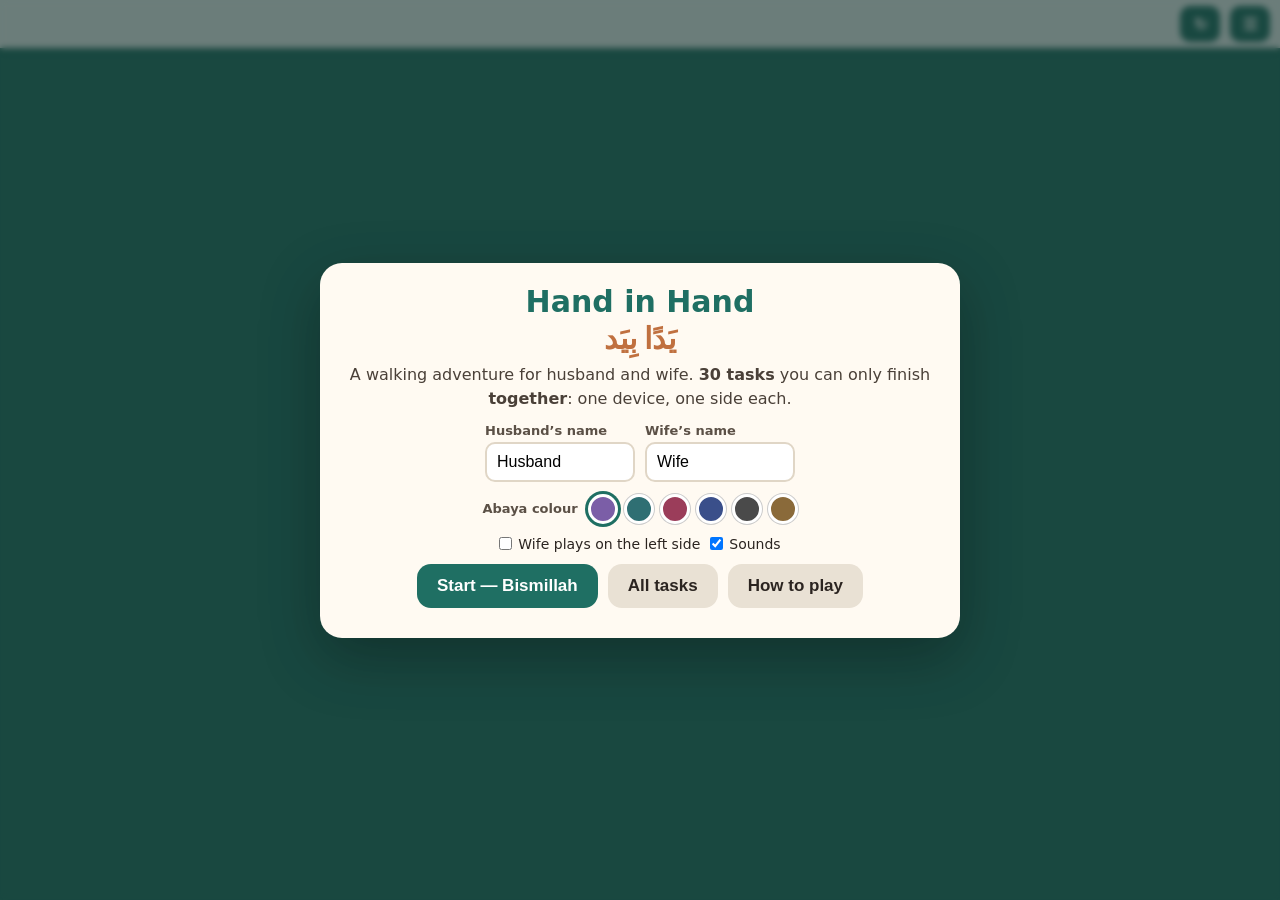
==== hand-in-hand/app/src/main/assets/www/index.html @ a1c34a23 "Add Hand in Hand: cooperative adventure for husband and wife (web + Android) Co-Authored-By: Claude " ====
<!DOCTYPE html>
<html lang="en">
<head>
<meta charset="utf-8">
<meta name="viewport" content="width=device-width,initial-scale=1,maximum-scale=1,user-scalable=no,viewport-fit=cover">
<meta name="theme-color" content="#1f6f63">
<meta name="description" content="Hand in Hand: a cooperative walking adventure for a Muslim husband and wife. 30 tasks you can only solve together, on one phone, tablet or computer.">
<title>Hand in Hand — يَدًا بِيَد</title>
<link rel="manifest" href="manifest.webmanifest">
<link rel="icon" href="icon-192.png">
<link rel="apple-touch-icon" href="icon-192.png">
<style>
*{box-sizing:border-box;margin:0;padding:0}
html,body{height:100%;overflow:hidden;background:#1f6f63;font-family:system-ui,-apple-system,"Segoe UI",Roboto,sans-serif;color:#2b2420;-webkit-user-select:none;user-select:none;-webkit-tap-highlight-color:transparent;touch-action:none}
canvas{position:fixed;inset:0;display:block}
.ar{font-family:"Noto Naskh Arabic","Geeza Pro","Traditional Arabic","Amiri",serif;direction:rtl}
#hud{position:fixed;top:0;left:0;right:0;display:flex;align-items:center;gap:10px;padding:6px 10px calc(6px) 10px;padding-left:max(10px,env(safe-area-inset-left));padding-right:max(10px,env(safe-area-inset-right));background:rgba(255,255,255,.82);backdrop-filter:blur(6px);z-index:5;box-shadow:0 2px 10px rgba(0,0,0,.08)}
#hudT{font-size:13px;color:#5b5046;white-space:nowrap;overflow:hidden;text-overflow:ellipsis}
#hudT b{color:#1f6f63}
#hudN{flex:1;text-align:center;font-weight:800;font-size:15px;white-space:nowrap;overflow:hidden;text-overflow:ellipsis}
.hb{border:0;background:#1f6f63;color:#fff;border-radius:10px;font-size:16px;min-width:40px;height:36px;padding:0 10px;font-weight:800;cursor:pointer}
#codep{position:fixed;top:52px;left:50%;transform:translateX(-50%);display:none;gap:6px;align-items:center;background:#fff8e1;border:2px solid #e0a23a;border-radius:14px;padding:6px 12px;z-index:6;font-weight:800;box-shadow:0 4px 14px rgba(0,0,0,.15)}
#codep b{font-size:24px;line-height:1;padding:2px 4px;border-radius:8px}
#codep b.got{background:#bdeccb}
#msg{position:fixed;bottom:max(8px,env(safe-area-inset-bottom));left:50%;transform:translateX(-50%);max-width:min(92vw,720px);background:rgba(30,40,40,.86);color:#fff;padding:8px 14px;border-radius:12px;font-size:14px;line-height:1.35;text-align:center;z-index:6;pointer-events:none;display:none}
#touch{position:fixed;inset:0;z-index:3;display:none}
body.touch #touch{display:block}
#touch .half{position:absolute;top:0;bottom:0;width:50%}
#touch .half.l{left:0}#touch .half.r{right:0;border-left:1px dashed rgba(0,0,0,.08)}
.act{position:absolute;bottom:calc(6px + env(safe-area-inset-bottom));width:64px;height:64px;border-radius:50%;border:3px solid rgba(255,255,255,.9);color:#fff;font-size:24px;display:flex;flex-direction:column;align-items:center;justify-content:center;opacity:.72;box-shadow:0 4px 12px rgba(0,0,0,.25)}
.act small{font-size:10px;font-weight:800;max-width:66px;overflow:hidden;white-space:nowrap;text-overflow:ellipsis}
.act.down{transform:scale(.92);opacity:1}
#a1{left:max(14px,env(safe-area-inset-left))}#a2{right:max(14px,env(safe-area-inset-right))}
.act.p1{background:#3b82c4}.act.p2{background:#c4508a}
.stk{position:fixed;width:100px;height:100px;border-radius:50%;border:3px solid rgba(255,255,255,.7);background:rgba(0,0,0,.12);pointer-events:none;z-index:4}
.stk i{position:absolute;left:30px;top:30px;width:40px;height:40px;border-radius:50%;background:rgba(255,255,255,.85)}
.stk.p1 i{background:#9cc6ef}.stk.p2 i{background:#f0a8cb}
.ov{position:fixed;inset:0;z-index:10;display:none;align-items:center;justify-content:center;padding:14px;background:rgba(20,40,38,.55);backdrop-filter:blur(3px);overflow:auto}
.card{background:#fffaf2;border-radius:22px;max-width:640px;width:100%;padding:22px 22px 18px;box-shadow:0 20px 60px rgba(0,0,0,.3);max-height:100%;overflow:auto;text-align:center}
.card h1{font-size:30px;color:#1f6f63;line-height:1.1}
.card h1 .ar{display:block;font-size:30px;color:#c0703f;margin-top:4px}
.card p{line-height:1.5;margin:8px 0;color:#4a4038}
.row{display:flex;gap:10px;flex-wrap:wrap;justify-content:center;margin:12px 0}
.btn{border:0;border-radius:14px;padding:12px 20px;font-size:17px;font-weight:800;cursor:pointer;background:#e9e1d4;color:#2b2420}
.btn.pri{background:#1f6f63;color:#fff}
label.f{display:flex;flex-direction:column;gap:4px;font-weight:700;font-size:13px;text-align:left;color:#5b5046}
label.f input{font-size:16px;padding:9px 10px;border-radius:10px;border:2px solid #e0d6c6;width:150px;-webkit-user-select:text;user-select:text}
#abaya{display:flex;gap:6px}#abaya button{width:30px;height:30px;border-radius:50%;border:3px solid #fff;box-shadow:0 0 0 1px #ccc;cursor:pointer}#abaya button.on{box-shadow:0 0 0 3px #1f6f63}
.chk{display:flex;gap:6px;align-items:center;font-size:14px}
.say{font-size:52px;color:#1f6f63;line-height:1.3;margin:4px 0}
.tr{font-size:24px;font-weight:900;color:#c0703f}
.bond{background:#fff1dc;border:2px dashed #e0a23a;border-radius:16px;padding:12px;margin:12px 0;font-size:17px;font-weight:700;color:#5a3d1c}
.bond small{display:block;font-weight:800;color:#c0703f;font-size:12px;letter-spacing:.06em;margin-bottom:4px}
.rdy{border:0;border-radius:14px;padding:12px 14px;font-size:15px;font-weight:800;cursor:pointer;min-width:200px;color:#fff;opacity:.85}
.rdy.p1{background:#3b82c4}.rdy.p2{background:#c4508a}.rdy.on{opacity:1;box-shadow:0 0 0 4px #ffd34d}
.ayah{font-size:28px;line-height:1.9;color:#1f6f63;margin:8px 0}
#selList{text-align:left}
.chap h3{font-size:16px;margin:12px 0 6px;color:#1f6f63}.chap h3 .ar{color:#c0703f;font-size:18px}
.tasks{display:grid;grid-template-columns:repeat(5,1fr);gap:6px}
.tk{border:0;border-radius:12px;background:#efe6d6;padding:8px 6px;cursor:pointer;display:flex;flex-direction:column;gap:2px;align-items:center;min-height:62px;font-family:inherit}
.tk b{font-size:18px;color:#1f6f63}.tk span{font-size:10.5px;line-height:1.2;color:#5b5046}
.tk.done{background:#cdebd8}.tk.done b::after{content:' ✓'}
.tk[disabled]{opacity:.5;cursor:default}
.how{text-align:left;font-size:15px}.how li{margin:6px 0 6px 18px;line-height:1.45}
.keys{display:grid;grid-template-columns:1fr 1fr;gap:10px;text-align:left;margin:10px 0}
.keys div{background:#f3ece0;border-radius:12px;padding:10px;font-size:14px}
#rot{position:fixed;inset:0;z-index:20;background:#1f6f63;color:#fff;display:none;align-items:center;justify-content:center;text-align:center;padding:30px;font-size:20px;font-weight:800;line-height:1.5}
@media (orientation:portrait){body.touch #rot{display:flex}}
@media (max-height:420px){.card{padding:14px}.say{font-size:38px}.card h1{font-size:24px}.ayah{font-size:22px}.bond{font-size:15px;margin:8px 0}}
</style>
</head>
<body>
<canvas id="cv"></canvas>
<div id="hud"><div id="hudT"></div><div id="hudN"></div><button class="hb" data-go="restart" title="Restart this task (R)">↻</button><button class="hb" data-go="pause" title="Menu (Esc)">☰</button></div>
<div id="codep"></div>
<div id="msg"></div>
<div id="touch"><div class="half l"></div><div class="half r"></div><div id="sticks"></div><button class="act p1" id="a1">✋</button><button class="act p2" id="a2">✋</button></div>

<div class="ov" id="title"><div class="card">
 <h1>Hand in Hand <span class="ar">يَدًا بِيَد</span></h1>
 <p>A walking adventure for husband and wife. <b>30 tasks</b> you can only finish <b>together</b>: one device, one side each.</p>
 <div class="row">
  <label class="f">Husband’s name<input id="n1" maxlength="12"></label>
  <label class="f">Wife’s name<input id="n2" maxlength="12"></label>
 </div>
 <div class="row" style="align-items:center"><span style="font-weight:700;font-size:13px;color:#5b5046">Abaya colour</span><div id="abaya"></div></div>
 <div class="row"><label class="chk"><input type="checkbox" id="swap"> Wife plays on the left side</label><label class="chk"><input type="checkbox" id="snd"> Sounds</label></div>
 <div class="row"><button class="btn pri" data-go="start" id="cont">Start — Bismillah</button><button class="btn" data-go="select">All tasks</button><button class="btn" data-go="howto">How to play</button></div>
</div></div>

<div class="ov" id="howto"><div class="card how">
 <h1 style="text-align:center">How to play</h1>
 <ul>
  <li>Sit together. On a phone or tablet hold it sideways: the <b>left half</b> moves the husband and the <b>right half</b> moves the wife. Drag your thumb to walk, tap ✋ to act.</li>
  <li>Every task needs both of you: plates that hold doors, heavy chests you push together, lights only one of you can pass, codes one sees and the other enters.</li>
  <li>Finish a task by standing on the two glowing doorways together.</li>
  <li>After each task, take a moment for the little “together moment” before you both tap ready.</li>
  <li>Stuck? Talk it through, then press ↻ to try the task again.</li>
 </ul>
 <div class="keys"><div><b>Husband (keyboard)</b><br>W A S D to walk<br>E or Space to act</div><div><b>Wife (keyboard)</b><br>Arrow keys to walk<br>Enter to act</div></div>
 <p style="text-align:center;font-size:13px">Two game controllers work too.</p>
 <div class="row"><button class="btn pri" data-go="title">Back</button></div>
</div></div>

<div class="ov" id="select"><div class="card">
 <h1>All tasks</h1><p id="selProg"></p>
 <div id="selList"></div>
 <div class="row"><button class="btn" data-go="title">Back</button></div>
</div></div>

<div class="ov" id="done"><div class="card">
 <p id="dTask" style="font-weight:800;color:#5b5046"></p>
 <div class="say ar" id="dSay"></div>
 <div class="tr" id="dTr"></div>
 <p id="dEn" style="margin-top:2px"></p>
 <div class="bond"><small>TOGETHER MOMENT</small><span id="dBond"></span></div>
 <div class="row"><button class="rdy p1" id="r1"></button><button class="rdy p2" id="r2"></button></div>
 <p style="font-size:12px;color:#8a7d6e">Each of you taps your own button (or presses your action key).</p>
</div></div>

<div class="ov" id="chapter"><div class="card">
 <h1 id="cName" style="font-size:24px"></h1>
 <div class="ayah ar" id="cAr"></div>
 <p id="cEn" style="font-size:16px"></p><p id="cRef" style="font-size:13px;color:#8a7d6e"></p>
 <p style="font-weight:700">Read it to each other, then both tap your name.</p>
 <div class="row"><button class="rdy p1" id="c1"></button><button class="rdy p2" id="c2"></button></div>
</div></div>

<div class="ov" id="pause"><div class="card">
 <h1>Paused</h1>
 <div class="row"><button class="btn pri" data-go="resume">Continue</button><button class="btn" data-go="restart">Restart task</button><button class="btn" data-go="select">All tasks</button><button class="btn" data-go="title">Main menu</button></div>
</div></div>

<div id="rot">📱↻<br>Turn your phone sideways.<br><span style="font-weight:600;font-size:16px">Sit side by side: the left half is one of you, the right half is the other.</span></div>
<script>/* Hand in Hand — 30 tasks.
   Map legend:
   #  wall            .  floor           ~  water          T  tree / palm (blocks)
   1  husband start   2  wife start      E  exit (both must stand on one)
   A-D gate (closed until opened)        a-d pressure plate (opens gate with same letter)
   o  box (one person can push)          O  heavy chest (push together: one behind the other)
   h  blue light: only husband passes    w  pink light: only wife passes
   x  date (husband collects)            y  rose (wife collects)          *  water drop / star (either collects)
   L  lever (stand + action)             S  together-button (both press action at the same time)
   V  lookout (shows codes and safe path while someone stands on it)
   5-9 symbol tiles (moon, star, sun, heart, drop)   ? cracked ground   + safe hidden path
   =  sand slide (you keep sliding)      g  goat (bumps you back to the start)
*/
var CHAPTERS=[
 {name:'Our Home',ar:'بَيْتُنَا',theme:'home',
  end:{ar:'وَمِنْ آيَاتِهِ أَنْ خَلَقَ لَكُمْ مِنْ أَنْفُسِكُمْ أَزْوَاجًا لِتَسْكُنُوا إِلَيْهَا وَجَعَلَ بَيْنَكُمْ مَوَدَّةً وَرَحْمَةً',en:'And among His signs is that He created for you spouses from among yourselves so that you find rest in them, and He placed between you love and mercy.',ref:'Qur’an 30:21'}},
 {name:'The Garden',ar:'الْبُسْتَانُ',theme:'garden',
  end:{ar:'خَيْرُكُمْ خَيْرُكُمْ لِأَهْلِهِ، وَأَنَا خَيْرُكُمْ لِأَهْلِي',en:'The best of you are those who are best to their families, and I am the best of you to my family.',ref:'Hadith, at-Tirmidhi'}},
 {name:'The Souq',ar:'السُّوقُ',theme:'souq',
  end:{ar:'هُنَّ لِبَاسٌ لَكُمْ وَأَنْتُمْ لِبَاسٌ لَهُنَّ',en:'They are a garment for you, and you are a garment for them.',ref:'Qur’an 2:187'}},
 {name:'The Desert',ar:'الصَّحْرَاءُ',theme:'desert',
  end:{ar:'فَإِنَّ مَعَ الْعُسْرِ يُسْرًا ۝ إِنَّ مَعَ الْعُسْرِ يُسْرًا',en:'So surely with hardship comes ease. Surely with hardship comes ease.',ref:'Qur’an 94:5–6'}},
 {name:'Night Oasis',ar:'وَاحَةُ اللَّيْلِ',theme:'night',
  end:{ar:'وَعَاشِرُوهُنَّ بِالْمَعْرُوفِ',en:'And live with them in kindness.',ref:'Qur’an 4:19'}},
 {name:'The Masjid at Fajr',ar:'الْمَسْجِدُ عِنْدَ الْفَجْرِ',theme:'masjid',
  end:{ar:'رَبَّنَا هَبْ لَنَا مِنْ أَزْوَاجِنَا وَذُرِّيَّاتِنَا قُرَّةَ أَعْيُنٍ وَاجْعَلْنَا لِلْمُتَّقِينَ إِمَامًا',en:'Our Lord, grant us from our spouses and children the coolness of our eyes, and make us leaders of the God-conscious.',ref:'Qur’an 25:74'}}
];

var LEVELS=[
/* ---------- Chapter 1: Our Home ---------- */
{t:'Bismillah — Walk Together',hint:'Walk to the two glowing doorways. You both need to stand on one to finish.',map:[
'####################',
'#..................#',
'#.1..............E.#',
'#..................#',
'#.2..............E.#',
'#..................#',
'####################']},
{t:'Open the Door for Me',hint:'Stand on a round plate to open the door with the same letter. Take turns helping each other through.',map:[
'####################',
'#........#.........#',
'#.1......A.......E.#',
'#........#.........#',
'#.2...a..#..b......#',
'#........B.......E.#',
'#........#.........#',
'####################']},
{t:'A Helping Push',hint:'Push the box onto the plate so the door stays open for both of you.',map:[
'####################',
'#.....#............#',
'#.1...#............#',
'#..o..A.........E..#',
'#.....#............#',
'#.2.a.#.........E..#',
'#.....#............#',
'####################']},
{t:'Your Path, My Path',hint:'Blue light lets only the husband through, pink light only the wife. Pull your lever to open your partner’s door.',map:[
'####################',
'#1.......#L...B...E#',
'#........h....#....#',
'#........#....#....#',
'####################',
'#........#....#....#',
'#........w....#....#',
'#2.......#L...C...E#',
'####################'],cfg:{levers:['c','b']}},
{t:'Tidy Up Together',hint:'Husband picks up the dates, wife picks up the roses. Then meet at the doorways.',map:[
'####################',
'#1..x.....y....x..E#',
'#..##..y.##...##...#',
'#..x...##...y......#',
'#..##..x...##..y...#',
'#2...y.......x....E#',
'####################']},
/* ---------- Chapter 2: The Garden ---------- */
{t:'Bridge of Boxes',hint:'Push boxes into the stream to make a bridge. It needs two boxes to cross.',map:[
'####################',
'#1.....~~......T..E#',
'#..o...~~..........#',
'#......~~...ff.....#',
'#..o...~~..........#',
'#2.....~~.......T.E#',
'####################']},
{t:'Garden Gates',hint:'One of you holds the plate, the other goes through and pulls the lever that opens the way for both.',map:[
'####################',
'#1.......#.....L...#',
'#........A.........#',
'#..a.....#.........#',
'#........#####C#####',
'#2.......C.........#',
'#........#....E.E..#',
'####################'],cfg:{levers:['c']}},
{t:'The Heavy Chest',hint:'The chest is too heavy for one. Line up behind each other and both push the same way.',map:[
'####################',
'#1.................#',
'#......O......a#.E.#',
'#2............A....#',
'#..............#.E.#',
'####################']},
{t:'Roses and Dates',hint:'Collect all of your own fruit and flowers among the trees.',map:[
'####################',
'#1.x..T....y...T..E#',
'#..TT.T.TT...TT....#',
'#.y...x....T..x..y.#',
'#..TT...TT.T..TT...#',
'#2...y..x....y..x.E#',
'####################']},
{t:'Across the Stream',hint:'Lights first, then boxes, then the lever. Plan it together.',map:[
'####################',
'#1....h...~~...L..E#',
'#.....h.o.~~.......#',
'#.....#...~~...#B###',
'#.....w.o.~~...#...#',
'#2....w...~~...#.E.#',
'####################'],cfg:{levers:['b']}},
/* ---------- Chapter 3: The Souq ---------- */
{t:'Mind the Goats',hint:'Cross the busy street. If a goat bumps you, you go back to the start. Call out to each other when it is safe!',map:[
'####################',
'#1....2............#',
'#g.................#',
'#.........g........#',
'#....g.............#',
'#..................#',
'#.......E..E.......#',
'####################']},
{t:'The Spice Code',hint:'One of you keeps watch on the lookout to see the code. The other steps on the symbols in that order.',map:[
'####################',
'#1.....V......#....#',
'#.............#....#',
'#..5...6...7..A..E.#',
'#.............#....#',
'#2.8.......9..#..E.#',
'####################'],cfg:{code:[7,5,9,6],codeGate:'a'}},
{t:'Say Bismillah Together',hint:'Stand on the two green buttons and press action at the same moment. Count to three together!',map:[
'####################',
'#1....S.....#......#',
'#...........#..E...#',
'#...........A......#',
'#...........#..E...#',
'#2....S.....#......#',
'####################'],cfg:{sync:'a'}},
{t:'Deliver the Crate',hint:'Push the heavy crate down onto the plate together.',map:[
'####################',
'#1.....#...........#',
'#......#...........#',
'#..O...A......E.E..#',
'#..a...#...........#',
'#2.....#...........#',
'####################']},
{t:'Busy Market',hint:'Collect every star. One holds a plate while the other gets through, and goats are about!',map:[
'####################',
'#1..*....#....*...E#',
'#........#.........#',
'#g.......A......g..#',
'#...*....#....*....#',
'#2.a.....#.....a..E#',
'####################']},
/* ---------- Chapter 4: The Desert ---------- */
{t:'Sand Slides',hint:'On sand you keep sliding until something stops you. Reach your lever to open your partner’s door.',map:[
'####################',
'#1.=========T..#...#',
'#..=========...A.E.#',
'#..====T====..L#...#',
'################...#',
'#..====T====..L#...#',
'#..=========...B.E.#',
'#2.=========T..#...#',
'####################'],cfg:{levers:['b','a']}},
{t:'Hold My Hand',hint:'You are holding hands: you can never be more than 3 steps apart. Find the way out together.',map:[
'####################',
'#1.#.....#.....#..E#',
'#2.#.###.#.###.#.#.#',
'#..#.#...#...#...#E#',
'#....#.#####.#####.#',
'######.......#.....#',
'####################'],cfg:{tether:3}},
{t:'Guide Me Across',hint:'The ground is cracked. One stands on the lookout to see the safe path and guides the other across. Then pull the lever.',map:[
'####################',
'#.V#??????????#....#',
'#..#?+++??????#..E.#',
'#1..++?+??++++.L.E.#',
'#..#???++++???#....#',
'#2.#??????????#....#',
'#..B...............#',
'####################'],cfg:{levers:['b']}},
{t:'Caravan Crates',hint:'Both plates must be pressed at once: the heavy chest on one, the box on the other.',map:[
'####################',
'#1.......#.........#',
'#........#.........#',
'#...O.o..A.....E.E.#',
'#........#.........#',
'#2..a..a.#.........#',
'####################'],cfg:{all:['a']}},
{t:'Dune Crossing',hint:'Hand in hand across the sliding sand. Stay within 4 steps of each other.',map:[
'####################',
'#1.====T=====.....E#',
'#2.=========T=....E#',
'#..====T======.....#',
'####################'],cfg:{tether:4}},
/* ---------- Chapter 5: Night Oasis ---------- */
{t:'Lantern Walk',hint:'It is dark. The wife carries the lantern, so stay close to her light.',map:[
'####################',
'#1..#......#......E#',
'#2..#.####.#.####..#',
'#...#.#..#.#.#..#..#',
'#.....#..#...#....E#',
'####################'],cfg:{dark:'w'}},
{t:'Fireflies',hint:'Catch every glowing star in the dark. The husband has the lantern this time.',map:[
'####################',
'#1..*.#...*....#..E#',
'#2....#.###.##.#.*.#',
'#..*.....*....*....#',
'#*...#.###.##.#..*E#',
'####################'],cfg:{dark:'h'}},
{t:'Night Gates',hint:'Plates and doors in the dark. Help each other through, one at a time.',map:[
'####################',
'#........#.........#',
'#.1......A.......E.#',
'#........#.........#',
'#.2...a..#..b......#',
'#........B.......E.#',
'#........#.........#',
'####################'],cfg:{dark:'h'}},
{t:'Code of the Stars',hint:'Keep watch at the lookout and read the star code to your partner in the dark.',map:[
'####################',
'#1.....V......#....#',
'#..6.......8..#..E.#',
'#.............A....#',
'#..9.......5..#..E.#',
'#2.....7......#....#',
'####################'],cfg:{code:[8,6,7,9,5],codeGate:'a',dark:'w'}},
{t:'Close Together',hint:'Darkness and holding hands: never more than 2 steps apart.',map:[
'####################',
'#12.#....#....#....#',
'#...#.##.#.##.#.##.#',
'#.#...#....#....#..#',
'#.#####.####.####.E#',
'#................E.#',
'####################'],cfg:{tether:2,dark:'w'}},
/* ---------- Chapter 6: The Masjid at Fajr ---------- */
{t:'The Wudu Fountain',hint:'Collect every water drop around the fountain. Each light lets only one of you through.',map:[
'####################',
'#1..h.*....*..w..*E#',
'#...h...~~~...w....#',
'#...#.*.~~~.*.#....#',
'#...w...~~~...h....#',
'#2..w.*....*..h..*E#',
'####################']},
{t:'Courtyard Doors',hint:'This plate only holds the door for 2 seconds, too short to make it alone. Hold it for your partner, then return the favour with the lever.',map:[
'####################',
'#1............#....#',
'#.............A..E.#',
'#.............#....#',
'#.............B..E.#',
'#a2...........#.L..#',
'####################'],cfg:{timed:{a:2},levers:['b']}},
{t:'The Minbar Puzzle',hint:'Push the heavy chest together, then keep watch and enter the code.',map:[
'####################',
'#1.......#....V....#',
'#........A..5....7.#',
'#...O....#.........#',
'#...a....#..6....8.#',
'#2.......#####B#####',
'#############E.E####',
'####################'],cfg:{code:[7,5,8,6],codeGate:'b'}},
{t:'Path of Light',hint:'Guide your partner across the cracked floor, then press the green buttons together.',map:[
'####################',
'#SV#??????????#....#',
'#..#??++++????#..E.#',
'#1..+?+??+++?+.S.E.#',
'#..#+++????+++#....#',
'#2.#??????????#....#',
'#..B...............#',
'####################'],cfg:{sync:'b'}},
{t:'Together to Jannah',hint:'Everything you have learned: lights, the heavy chest, the code and the final buttons. Say Alhamdulillah together!',map:[
'####################',
'#1...h...#....V....#',
'#....h...A..5...6..#',
'#....#.O.#.........#',
'#....w.a.#..7...8..#',
'#2...w...#####B#####',
'##########.S...SCEE#',
'####################'],cfg:{code:[5,7,8,6],codeGate:'b',sync:'c'}}
];

var SAYINGS=[
 {ar:'مَا شَاءَ اللهُ',tr:'MashaAllah',en:'This is what Allah has willed'},
 {ar:'الْحَمْدُ لِلَّهِ',tr:'Alhamdulillah',en:'All praise is for Allah'},
 {ar:'بَارَكَ اللهُ فِيكُمَا',tr:'Barakallahu feekuma',en:'May Allah bless you both'},
 {ar:'سُبْحَانَ اللهِ',tr:'SubhanAllah',en:'Glory be to Allah'},
 {ar:'جَزَاكَ اللهُ خَيْرًا',tr:'Jazakallahu khayran',en:'May Allah reward you with good'},
 {ar:'تَبَارَكَ اللهُ',tr:'TabarakAllah',en:'Blessed is Allah'},
 {ar:'اللهُ أَكْبَرُ',tr:'Allahu akbar',en:'Allah is the Greatest'}
];

var BOND=[
 'Say “Bismillah” together and smile at each other.',
 'Say “Jazakallahu khayran” to each other for opening the doors.',
 'Tell your spouse one small thing they did this week that you appreciated.',
 'Hold hands for a moment and say “Alhamdulillah” together.',
 'Choose one household job you will do together this week.',
 'Make a short dua for your spouse, out loud.',
 'Tell each other one quality you love in the other.',
 'Share a happy memory from your nikah day.',
 'Give your spouse one sincere compliment.',
 'Share one dream you have for your family.',
 'Ask your spouse: “How can I make your day easier?”',
 'Tell your spouse, in your own words, that you are grateful Allah gave them to you.',
 'Agree on one sunnah you will practise together.',
 'Thank your spouse for their patience with you.',
 'Name a place you would love to visit together one day.',
 'Plan a time to pray two rak‘ahs together today, in shaa Allah.',
 'Ask each other: “What made you smile today?”',
 'Forgive each other for any small upset this week, and say it out loud.',
 'Choose one short surah to learn together.',
 'Tell your spouse what you admired about how they played that task.',
 'Sit close and say “SubhanAllah” three times together.',
 'Share something you are looking forward to doing together.',
 'Tell your spouse one way they help you become a better Muslim.',
 'Promise one kind act for your spouse tomorrow.',
 'Remind each other of an ayah or hadith you love.',
 'Hug your spouse and say “Barakallahu feek / feeki”.',
 'Agree on a special meal to cook together this week.',
 'Ask: “What is one thing I can do to support your goals?”',
 'Make dua together for both of your parents.',
 'Make this dua together: “Rabbana hab lana min azwajina wa dhurriyyatina qurrata a‘yun.”'
];
</script>
<script>(function(){
'use strict';
/* ================= save ================= */
var SKEY='hih-save-v1';
var SV={unlocked:0,done:{},names:['Husband','Wife'],abaya:'#7b5ea7',swap:false,sound:true};
try{var _s=JSON.parse(localStorage.getItem(SKEY)||'null');if(_s)for(var k in _s)SV[k]=_s[k];}catch(e){}
function save(){try{localStorage.setItem(SKEY,JSON.stringify(SV));}catch(e){}}

/* ================= constants ================= */
var STEP=0.17,SLIDE=0.085,GOAT=0.42,SYNC_WIN=0.8;
var DIRS={U:[0,-1],D:[0,1],L:[-1,0],R:[1,0]};
var GATE_COL={a:'#d9534f',b:'#3b82c4',c:'#2e9d5b',d:'#8e5bb5'};
var SYM={5:'🌙',6:'⭐',7:'☀️',8:'❤️',9:'💧'};
var SYMNAME={5:'moon',6:'star',7:'sun',8:'heart',9:'drop'};
var THEMES={
 home:{bg:'#f6ead8',f1:'#e8cfa8',f2:'#e2c79c',wall:'#8f5b3e',wallTop:'#a96f4d',tree:'pot',accent:'#c0703f',water:'#5aa9d6',star:'star'},
 garden:{bg:'#dff0cf',f1:'#a9d68b',f2:'#a1cf82',wall:'#3e7b3a',wallTop:'#4f9447',tree:'round',accent:'#e86f8f',water:'#4fa3d9',star:'star'},
 souq:{bg:'#f4e2c4',f1:'#e7c99b',f2:'#dfc091',wall:'#a8553a',wallTop:'#c06a47',tree:'round',accent:'#d99a2b',water:'#4f9fd0',star:'star'},
 desert:{bg:'#fbecc8',f1:'#f1d9a2',f2:'#ecd297',wall:'#b98b55',wallTop:'#cf9f66',tree:'palm',accent:'#e0913a',water:'#46a6c9',star:'star'},
 night:{bg:'#0e1726',f1:'#2f4a3c',f2:'#2b4537',wall:'#18242c',wallTop:'#22323c',tree:'palm',accent:'#ffd86b',water:'#2d5f8a',star:'firefly'},
 masjid:{bg:'#fdf6ec',f1:'#f3eee4',f2:'#e9e2d4',wall:'#d6c7ad',wallTop:'#e8dcc6',tree:'cypress',accent:'#1f8a7a',water:'#59b6d9',star:'drop'}
};

/* ================= state ================= */
var G=null;
function chapterOf(i){return Math.floor(i/5);}
function cfg(){return (LEVELS[G.lvl].cfg)||{};}

function load(i){
  var L=LEVELS[i];
  G={lvl:i,H:L.map.length,W:L.map[0].length,map:[],boxes:[],goats:[],plates:{},gatesPresent:{},gates:{},levers:{},leverAt:{},latch:{},timers:{},
     codeProg:0,syncT:{1:-99,2:-99},t:0,done:false,left:0,P:[],msg:'',msgT:0,lookout:false,shake:0,celebrate:0,fx:[]};
  var li=0;
  for(var y=0;y<G.H;y++){
    var row=[];
    for(var x=0;x<G.W;x++){
      var c=L.map[y].charAt(x)||'#';
      if(c==='1'||c==='2'){G.P[+c-1]=mkPlayer(+c,x,y);c='.';}
      else if(c==='o'||c==='O'){G.boxes.push({x:x,y:y,sx:x,sy:y,heavy:c==='O',fx:x,fy:y,mt:1});c='.';}
      else if(c==='g'){G.goats.push({x:x,y:y,sx:x,sy:y,dx:1,fx:x,fy:y,mt:1,t:0});c='.';}
      else if(c>='a'&&c<='d'){(G.plates[c]=G.plates[c]||[]).push([x,y]);}
      else if(c>='A'&&c<='D'){G.gatesPresent[c.toLowerCase()]=1;}
      else if(c==='L'){var lv=(cfg().levers||[])[li++]||'a';G.leverAt[x+','+y]=lv;}
      if(c==='x'||c==='y'||c==='*')G.left++;
      row.push(c);
    }
    G.map.push(row);
  }
  G.orig=L.map.slice();
  computeGates();
  G.msg=L.hint;G.msgT=6;
  buildStatic();
  hud();
}
function mkPlayer(id,x,y){return {id:id,x:x,y:y,fx:x,fy:y,mt:1,moving:false,face:id===1?'R':'R',hold:null,sx:x,sy:y,slide:null,steps:0,spd:STEP,bump:0};}

/* soft reset: back to the start of this task */
function resetRoom(why){
  var keep=G.lvl;load(keep);if(why){G.msg=why;G.msgT=3;G.shake=0.3;}
}

/* ================= map queries ================= */
function T(x,y){return (y<0||y>=G.H||x<0||x>=G.W)?'#':G.map[y][x];}
function isGate(c){return c>='A'&&c<='D';}
function boxAt(x,y){for(var i=0;i<G.boxes.length;i++){var b=G.boxes[i];if(b.x===x&&b.y===y)return b;}return null;}
function goatAt(x,y){for(var i=0;i<G.goats.length;i++){var g=G.goats[i];if(g.x===x&&g.y===y)return g;}return null;}
function playerAt(x,y,ex){for(var i=0;i<2;i++){var p=G.P[i];if(p!==ex&&p.x===x&&p.y===y)return p;}return null;}
function solidFor(c,who){
  if(c==='#'||c==='T'||c==='~')return true;
  if(isGate(c)&&!G.gates[c.toLowerCase()])return true;
  if(c==='h'&&who!==1)return true;
  if(c==='w'&&who!==2)return true;
  return false;
}
function other(p){return G.P[p.id===1?1:0];}
function cheb(ax,ay,bx,by){return Math.max(Math.abs(ax-bx),Math.abs(ay-by));}

/* plan a single step for player p in direction d. Pure: no changes.
   ox,oy = where the partner is (defaults to real position). */
function plan(p,d,ox,oy){
  var q=other(p);if(ox===undefined){ox=q.x;oy=q.y;}
  var v=DIRS[d],nx=p.x+v[0],ny=p.y+v[1],c=T(nx,ny);
  if(solidFor(c,p.id))return {ok:false,why:c==='h'?'blue':c==='w'?'pink':isGate(c)?'gate':''};
  if(nx===ox&&ny===oy)return {ok:false,why:'partner'};
  if(goatAt(nx,ny))return {ok:false,why:'goat'};
  var teth=cfg().tether;
  var b=boxAt(nx,ny);
  if(b){
    var bx=nx+v[0],by=ny+v[1],bc=T(bx,by);
    var free=!(bc==='#'||bc==='T'||bc==='h'||bc==='w'||(isGate(bc)&&!G.gates[bc.toLowerCase()]))&&!boxAt(bx,by)&&!goatAt(bx,by)&&!(bx===ox&&by===oy)&&bc!=='E';
    if(!free)return {ok:false,why:'stuck'};
    if(b.heavy){
      var behind=(ox===p.x-v[0]&&oy===p.y-v[1]);
      if(!behind||q.hold!==d||q.moving)return {ok:false,why:'heavy'};
      return {ok:true,x:nx,y:ny,box:b,bx:bx,by:by,heavy:true};
    }
    if(teth&&cheb(nx,ny,ox,oy)>teth)return {ok:false,why:'tether'};
    return {ok:true,x:nx,y:ny,box:b,bx:bx,by:by};
  }
  if(teth&&cheb(nx,ny,ox,oy)>teth)return {ok:false,why:'tether'};
  return {ok:true,x:nx,y:ny};
}

/* where would a walk in direction d end (including sand slides), for the path finder */
function peek(p,d,px,py,ox,oy){
  var sx=p.x,sy=p.y;p.x=px;p.y=py;
  var r=plan(p,d,ox,oy),res=null;
  if(r.ok&&!r.box){
    var x=r.x,y=r.y,guard=0;
    while(T(x,y)==='='&&guard++<40){
      p.x=x;p.y=y;var r2=plan(p,d,ox,oy);
      if(!r2.ok||r2.box)break;x=r2.x;y=r2.y;
    }
    res=[x,y];
  }
  p.x=sx;p.y=sy;return res;
}

/* ================= actions ================= */
function startMove(p,x,y,spd){p.fx=p.x;p.fy=p.y;p.x=x;p.y=y;p.mt=0;p.moving=true;p.spd=spd||STEP;}
function attempt(p,d){
  p.face=d;
  var r=plan(p,d);
  if(!r.ok){
    if(p.bump<=0){
      if(r.why==='heavy')say('Too heavy! Stand one behind the other and push the same way together.');
      else if(r.why==='blue')say('Only the husband can pass the blue light.');
      else if(r.why==='pink')say('Only the wife can pass the pink light.');
      else if(r.why==='tether')say('You are holding hands. Stay close to each other!');
      else if(r.why==='gate')say('This door is closed. Look for its plate, lever or code.');
      p.bump=0.6;
    }
    return false;
  }
  if(r.box){
    var b=r.box;b.fx=b.x;b.fy=b.y;b.x=r.bx;b.y=r.by;b.mt=0;sfx('push');
    if(r.heavy){var q=other(p);startMove(q,p.x,p.y);q.steps++;}
  }
  startMove(p,r.x,r.y,p.slide?SLIDE:STEP);p.steps++;
  return true;
}
function arrive(p){
  p.moving=false;var c=T(p.x,p.y);
  if(c==='x'&&p.id===1||c==='y'&&p.id===2||c==='*'){G.map[p.y][p.x]='.';G.left--;sfx('pick');pop(p.x,p.y,c==='x'?'#8a5a2b':c==='y'?'#e75b8a':'#ffd34d');
    if(G.left===0)say('Everything collected, MashaAllah! Now meet at the doorways.');}
  if(c==='?'){sfx('fall');resetRoom('Crack! The ground gave way. Watch the lookout path and try again together.');return;}
  if(c>='5'&&c<='9'&&cfg().code)stepCode(+c);
  if(c==='='&&p.slide){if(!attempt(p,p.slide))p.slide=null;return;}
  if(c==='='){p.slide=p.face;if(!attempt(p,p.slide))p.slide=null;return;}
  p.slide=null;
}
function stepCode(s){
  var C=cfg(),code=C.code;if(G.latch[C.codeGate])return;
  if(!G.lookout){say('Someone must keep watch on the lookout 👀 to see the code.');return;}
  if(code[G.codeProg]===s){G.codeProg++;sfx('ok');
    if(G.codeProg===code.length){G.latch[C.codeGate]=true;sfx('open');say('The code is right, MashaAllah! A door has opened.');}
  }else{G.codeProg=0;sfx('bad');say('Not that one. The code starts again from the first symbol.');}
}
function action(p){
  if(G.done)return;
  var c=T(p.x,p.y),k=p.x+','+p.y;
  if(c==='L'&&!p.moving){var l=G.leverAt[k];G.levers[l]=!G.levers[l];sfx('lever');say(G.levers[l]?'Lever pulled. A door opened somewhere!':'Lever back. The door closed.');computeGates();return;}
  if(c==='S'&&!p.moving){
    G.syncT[p.id]=G.t;var q=other(p);
    if(T(q.x,q.y)==='S'&&G.t-G.syncT[q.id]<SYNC_WIN){var s=cfg().sync;if(!G.latch[s]){G.latch[s]=true;sfx('open');say('Together! The door opens. Alhamdulillah.');pop(p.x,p.y,'#3cb371');pop(q.x,q.y,'#3cb371');}}
    else {sfx('tap');say(T(q.x,q.y)==='S'?'Press at the same moment! Count “1, 2, 3” together.':'Your partner needs to stand on the other green button.');}
  }
}
function knockBack(p){
  var sx=p.sx,sy=p.sy,q=other(p);
  if(q.x===sx&&q.y===sy){sx=p.x;sy=p.y;}
  p.x=p.fx=sx;p.y=p.fy=sy;p.mt=1;p.moving=false;p.slide=null;sfx('bad');G.shake=0.25;
  say('Baaa! A goat bumped '+SV.names[p.id-1]+' back to the start.');
}

/* ================= gates ================= */
function pressed(x,y){var b=boxAt(x,y);if(b)return true;for(var i=0;i<2;i++){var p=G.P[i];if(p&&p.x===x&&p.y===y)return true;}return false;}
function computeGates(){
  var C=cfg(),tm=C.timed||{},all=C.all||[];
  for(var l in G.gatesPresent){
    var pl=G.plates[l],ok=false;
    if(pl&&pl.length){var n=0;for(var i=0;i<pl.length;i++)if(pressed(pl[i][0],pl[i][1]))n++;ok=all.indexOf(l)>=0?n===pl.length:n>0;}
    if(ok&&tm[l])G.timers[l]=G.t+tm[l];
    var open=ok||(tm[l]&&G.t<G.timers[l])||!!G.latch[l]||!!G.levers[l];
    if(!open&&G.gates[l]){ // never close on someone
      for(var y=0;y<G.H;y++)for(var x=0;x<G.W;x++)if(G.map[y][x]===l.toUpperCase()&&(playerAt(x,y)||boxAt(x,y)))open=true;
    }
    if(open!==!!G.gates[l]&&G.t>0.05)sfx(open?'open':'close');
    G.gates[l]=open;
  }
}

/* ================= update ================= */
function update(dt){
  if(!G)return;
  var g0=G;G.t+=dt;if(G.msgT>0)G.msgT-=dt;if(G.shake>0)G.shake-=dt;
  var V=false;for(var i=0;i<2;i++){var pp=G.P[i];if(T(pp.x,pp.y)==='V')V=true;}G.lookout=V;
  for(i=0;i<2;i++){
    var p=G.P[i];if(p.bump>0)p.bump-=dt;
    if(p.moving){p.mt+=dt/p.spd;if(p.mt>=1){p.mt=1;arrive(p);if(G!==g0)return;}}
    if(!p.moving&&p.hold&&!G.done&&!G.overlay)attempt(p,p.hold);
  }
  for(i=0;i<G.boxes.length;i++){var b=G.boxes[i];if(b.mt<1){b.mt+=dt/STEP;if(b.mt>=1){b.mt=1;var bc=T(b.x,b.y);
    if(bc==='~'){G.map[b.y][b.x]='_';G.boxes.splice(i,1);i--;sfx('splash');pop(b.x,b.y,'#7fc8ef');}
    else if(bc==='?'){G.map[b.y][b.x]='_';G.boxes.splice(i,1);i--;}}}}
  for(i=0;i<G.goats.length;i++){var g=G.goats[i];if(g.mt<1)g.mt=Math.min(1,g.mt+dt/(GOAT*0.6));g.t+=dt;
    if(g.t>=GOAT){g.t=0;var nx=g.x+g.dx,c=T(nx,g.y);
      if(c==='#'||c==='T'||c==='~'||c==='h'||c==='w'||(isGate(c)&&!G.gates[c.toLowerCase()])||boxAt(nx,g.y)||goatAt(nx,g.y)||c==='E'){g.dx=-g.dx;}
      else{var hit=playerAt(nx,g.y);if(hit)knockBack(hit);g.fx=g.x;g.fy=g.y;g.x=nx;g.mt=0;}}}
  computeGates();
  checkWin();
  for(i=G.fx.length-1;i>=0;i--){G.fx[i].t+=dt;if(G.fx[i].t>0.8)G.fx.splice(i,1);}
}
function checkWin(){
  if(G.done)return;
  var a=G.P[0],b=G.P[1];
  if(!a.moving&&!b.moving&&T(a.x,a.y)==='E'&&T(b.x,b.y)==='E'){
    if(G.left>0){if(G.msgT<=0)say('Collect everything first: '+G.left+' left.');return;}
    G.done=true;sfx('win');complete();
  }
}

/* ================= feedback ================= */
function say(m){G.msg=m;G.msgT=3.2;}
function pop(x,y,col){G.fx.push({x:x,y:y,col:col,t:0});}
var AC=null;
function sfx(k){
  if(!SV.sound)return;
  try{AC=AC||new (window.AudioContext||window.webkitAudioContext)();}catch(e){return;}
  if(!AC)return;var t=AC.currentTime;
  var N={push:[[180,.05,'triangle']],pick:[[880,.07],[1320,.09]],ok:[[660,.08],[990,.1]],bad:[[220,.12,'sawtooth']],fall:[[300,.1],[180,.18]],
    open:[[523,.08],[659,.08],[784,.12]],close:[[300,.08,'triangle']],lever:[[400,.06,'square']],tap:[[600,.05]],splash:[[500,.05,'triangle'],[260,.08,'triangle']],
    win:[[523,.1],[659,.1],[784,.1],[1046,.22]]}[k]||[[440,.05]];
  var off=0;N.forEach(function(n){var o=AC.createOscillator(),g=AC.createGain();o.type=n[2]||'sine';o.frequency.value=n[0];
    g.gain.setValueAtTime(0.0001,t+off);g.gain.exponentialRampToValueAtTime(0.12,t+off+0.01);g.gain.exponentialRampToValueAtTime(0.0001,t+off+n[1]);
    o.connect(g);g.connect(AC.destination);o.start(t+off);o.stop(t+off+n[1]+0.02);off+=n[1]*0.8;});
}

/* ================= drawing ================= */
var cv=document.getElementById('cv'),ctx=cv.getContext('2d'),DPR=1,TS=32,OX=0,OY=0,VW=0,VH=0,stat=null;
function resize(){
  DPR=Math.min(window.devicePixelRatio||1,1.5);VW=innerWidth;VH=innerHeight;
  cv.width=Math.round(VW*DPR);cv.height=Math.round(VH*DPR);cv.style.width=VW+'px';cv.style.height=VH+'px';
  if(G)buildStatic();
}
function layout(){
  var top=document.getElementById('hud').offsetHeight+6,bot=46;
  var availH=VH-top-bot,availW=VW-12-(isTouch?150:0); /* keep the ✋ buttons off the board on phones */
  TS=Math.max(10,Math.floor(Math.min(availW/G.W,availH/G.H)));
  OX=Math.floor((VW-TS*G.W)/2);OY=top+Math.floor((availH-TS*G.H)/2);
}
function th(){return THEMES[CHAPTERS[chapterOf(G.lvl)].theme];}
function buildStatic(){
  if(!G)return;layout();
  stat=document.createElement('canvas');stat.width=Math.round(G.W*TS*DPR);stat.height=Math.round(G.H*TS*DPR);
  var c=stat.getContext('2d');c.scale(DPR,DPR);var P=th();
  for(var y=0;y<G.H;y++)for(var x=0;x<G.W;x++){
    var t=G.orig[y].charAt(x),X=x*TS,Y=y*TS;
    c.fillStyle=(x+y)%2?P.f1:P.f2;c.fillRect(X,Y,TS+1,TS+1);
    if(P.theme==='home'||CHAPTERS[chapterOf(G.lvl)].theme==='home'){c.strokeStyle='rgba(120,80,40,.12)';c.beginPath();c.moveTo(X,Y+TS/2);c.lineTo(X+TS,Y+TS/2);c.stroke();}
    if(t==='#')drawWall(c,X,Y,x,y,P);
    else if(t==='~')drawWater(c,X,Y,P);
    else if(t==='T'){drawTree(c,X,Y,P);}
    else if(t==='='){c.fillStyle='rgba(230,170,70,.55)';c.fillRect(X,Y,TS,TS);c.strokeStyle='rgba(160,105,40,.45)';c.lineWidth=Math.max(1,TS/18);
      for(var k=1;k<4;k++){c.beginPath();c.moveTo(X+TS*0.1,Y+TS*k/4);c.quadraticCurveTo(X+TS/2,Y+TS*k/4-TS*0.09,X+TS*0.9,Y+TS*k/4);c.stroke();}}
    else if(t==='?'||t==='+'){c.fillStyle='rgba(120,90,60,.35)';c.fillRect(X+1,Y+1,TS-2,TS-2);c.strokeStyle='rgba(70,45,25,.6)';c.lineWidth=Math.max(1,TS/20);
      c.beginPath();c.moveTo(X+TS*0.2,Y+TS*0.3);c.lineTo(X+TS*0.45,Y+TS*0.5);c.lineTo(X+TS*0.4,Y+TS*0.8);c.moveTo(X+TS*0.45,Y+TS*0.5);c.lineTo(X+TS*0.8,Y+TS*0.4);c.stroke();}
    else if(t==='f'){flower(c,X+TS*0.3,Y+TS*0.35,TS*0.12,'#ff7aa8');flower(c,X+TS*0.7,Y+TS*0.65,TS*0.12,'#ffd166');}
    else if(t==='.'&&((x*7+y*13)%11===0)){deco(c,X,Y,P);}
  }
}
function drawWall(c,X,Y,x,y,P){
  var theme=CHAPTERS[chapterOf(G.lvl)].theme;
  c.fillStyle=P.wall;c.fillRect(X,Y,TS+1,TS+1);
  c.fillStyle=P.wallTop;c.fillRect(X,Y,TS+1,TS*0.72);
  if(theme==='home'||theme==='souq'){c.strokeStyle='rgba(0,0,0,.16)';c.lineWidth=1;for(var r=0;r<3;r++){var yy=Y+r*TS/3;c.beginPath();c.moveTo(X,yy);c.lineTo(X+TS,yy);c.stroke();var off=(r%2)*TS/2;c.beginPath();c.moveTo(X+off+TS/4,yy);c.lineTo(X+off+TS/4,yy+TS/3);c.stroke();}}
  if(theme==='garden'){c.fillStyle='rgba(255,255,255,.08)';for(var i=0;i<4;i++){c.beginPath();c.arc(X+((x*3+i*7)%10)/10*TS,Y+((y*5+i*3)%10)/10*TS*0.7,TS*0.12,0,7);c.fill();}}
  if(theme==='masjid'&&(x+y)%3===0){c.fillStyle='rgba(31,138,122,.22)';c.beginPath();c.moveTo(X+TS*0.25,Y+TS*0.72);c.lineTo(X+TS*0.25,Y+TS*0.4);c.quadraticCurveTo(X+TS/2,Y+TS*0.08,X+TS*0.75,Y+TS*0.4);c.lineTo(X+TS*0.75,Y+TS*0.72);c.fill();}
  if(theme==='night'&&(x*5+y)%7===0){c.fillStyle='rgba(255,230,150,.35)';c.beginPath();c.arc(X+TS/2,Y+TS*0.3,TS*0.05,0,7);c.fill();}
}
function drawWater(c,X,Y,P){c.fillStyle=P.water;c.fillRect(X,Y,TS+1,TS+1);c.strokeStyle='rgba(255,255,255,.35)';c.lineWidth=Math.max(1,TS/16);
  for(var k=0;k<2;k++){var yy=Y+TS*(0.35+k*0.35);c.beginPath();c.moveTo(X+TS*0.15,yy);c.quadraticCurveTo(X+TS*0.35,yy-TS*0.1,X+TS*0.5,yy);c.quadraticCurveTo(X+TS*0.65,yy+TS*0.1,X+TS*0.85,yy);c.stroke();}}
function drawTree(c,X,Y,P){
  var cx=X+TS/2,cy=Y+TS/2;
  c.fillStyle='rgba(0,0,0,.15)';c.beginPath();c.ellipse(cx,Y+TS*0.85,TS*0.32,TS*0.1,0,0,7);c.fill();
  if(P.tree==='palm'){c.fillStyle='#8a5a2b';c.fillRect(cx-TS*0.05,cy-TS*0.1,TS*0.1,TS*0.5);c.fillStyle='#3f9a4a';for(var a=0;a<6;a++){c.beginPath();c.ellipse(cx+Math.cos(a)*TS*0.2,cy-TS*0.15+Math.sin(a)*TS*0.12,TS*0.22,TS*0.07,a,0,7);c.fill();}}
  else if(P.tree==='pot'){c.fillStyle='#b5673d';c.fillRect(cx-TS*0.18,cy+TS*0.05,TS*0.36,TS*0.3);c.fillStyle='#4c9a4f';c.beginPath();c.arc(cx,cy-TS*0.08,TS*0.25,0,7);c.fill();}
  else if(P.tree==='cypress'){c.fillStyle='#2f7d5b';c.beginPath();c.ellipse(cx,cy,TS*0.2,TS*0.42,0,0,7);c.fill();}
  else {c.fillStyle='#7a4f2a';c.fillRect(cx-TS*0.06,cy,TS*0.12,TS*0.35);c.fillStyle='#4fa047';c.beginPath();c.arc(cx,cy-TS*0.05,TS*0.33,0,7);c.fill();c.fillStyle='rgba(255,255,255,.15)';c.beginPath();c.arc(cx-TS*0.1,cy-TS*0.15,TS*0.12,0,7);c.fill();}
}
function flower(c,x,y,r,col){c.fillStyle=col;for(var a=0;a<5;a++){c.beginPath();c.arc(x+Math.cos(a*1.26)*r,y+Math.sin(a*1.26)*r,r*0.7,0,7);c.fill();}c.fillStyle='#fff3b0';c.beginPath();c.arc(x,y,r*0.6,0,7);c.fill();}
function deco(c,X,Y,P){var theme=CHAPTERS[chapterOf(G.lvl)].theme;
  if(theme==='garden')flower(c,X+TS/2,Y+TS/2,TS*0.1,'#ff9ec4');
  else if(theme==='home'){c.fillStyle='rgba(180,60,60,.18)';c.fillRect(X+TS*0.15,Y+TS*0.2,TS*0.7,TS*0.6);}
  else if(theme==='desert'){c.fillStyle='rgba(150,110,60,.35)';c.beginPath();c.arc(X+TS*0.4,Y+TS*0.6,TS*0.07,0,7);c.arc(X+TS*0.6,Y+TS*0.4,TS*0.05,0,7);c.fill();}
  else if(theme==='masjid'){c.strokeStyle='rgba(31,138,122,.25)';c.lineWidth=1;c.beginPath();c.moveTo(X+TS/2,Y+TS*0.2);c.lineTo(X+TS*0.8,Y+TS/2);c.lineTo(X+TS/2,Y+TS*0.8);c.lineTo(X+TS*0.2,Y+TS/2);c.closePath();c.stroke();}
}

function lerp(a,b,t){return a+(b-a)*t;}
function ease(t){return t<0.5?2*t*t:1-Math.pow(-2*t+2,2)/2;}
function draw(){
  if(!G)return;
  var P=th(),c=ctx;c.setTransform(DPR,0,0,DPR,0,0);
  c.fillStyle=P.bg;c.fillRect(0,0,VW,VH);
  if(CHAPTERS[chapterOf(G.lvl)].theme==='masjid'){var gr=c.createLinearGradient(0,0,0,VH);gr.addColorStop(0,'#ffd9b3');gr.addColorStop(1,'#fdf6ec');c.fillStyle=gr;c.fillRect(0,0,VW,VH);}
  if(CHAPTERS[chapterOf(G.lvl)].theme==='night'){c.fillStyle='rgba(255,255,255,.5)';for(var s=0;s<40;s++){c.fillRect((s*97)%VW,(s*53)%VH,1.5,1.5);}}
  var sh=G.shake>0?(Math.random()-0.5)*6:0;
  c.save();c.translate(OX+sh,OY);
  c.drawImage(stat,0,0,G.W*TS,G.H*TS);
  var tt=G.t;
  for(var y=0;y<G.H;y++)for(var x=0;x<G.W;x++){
    var ch=G.map[y][x],X=x*TS,Y=y*TS,cx=X+TS/2,cy=Y+TS/2;
    if(ch==='_'){c.fillStyle='#a5774a';c.fillRect(X+1,Y+1,TS-2,TS-2);c.strokeStyle='#7c5432';c.lineWidth=1;for(var k=1;k<3;k++){c.beginPath();c.moveTo(X,Y+TS*k/3);c.lineTo(X+TS,Y+TS*k/3);c.stroke();}}
    else if(ch>='a'&&ch<='d'){var pr=pressed(x,y);c.fillStyle=GATE_COL[ch];c.globalAlpha=pr?1:0.75;c.beginPath();c.arc(cx,cy+(pr?TS*0.04:0),TS*0.36,0,7);c.fill();
      c.globalAlpha=1;c.fillStyle=pr?'rgba(0,0,0,.25)':'rgba(255,255,255,.35)';c.beginPath();c.arc(cx,cy,TS*0.24,0,7);c.fill();
      if(!pr)label(c,ch.toUpperCase(),cx,cy,'#fff');}
    else if(isGate(ch)){var l=ch.toLowerCase(),op=G.gates[l];
      if(op){c.strokeStyle=GATE_COL[l];c.globalAlpha=0.45;c.lineWidth=2;c.strokeRect(X+3,Y+3,TS-6,TS-6);c.globalAlpha=1;}
      else{c.fillStyle=GATE_COL[l];c.fillRect(X+1,Y+1,TS-2,TS-2);c.fillStyle='rgba(0,0,0,.22)';for(var bb=1;bb<4;bb++)c.fillRect(X+TS*bb/4-TS*0.04,Y+2,TS*0.08,TS-4);
        var tm=(cfg().timed||{})[l];label(c,ch,cx,cy,'#fff');}
      if(op&&(cfg().timed||{})[l]&&G.timers[l]>G.t){var rem=(G.timers[l]-G.t)/(cfg().timed[l]);c.fillStyle=GATE_COL[l];c.fillRect(X+2,Y+TS-5,(TS-4)*Math.max(0,rem),3);}}
    else if(ch==='h'||ch==='w'){var col=ch==='h'?'60,140,230':'235,90,160';var a=0.35+0.15*Math.sin(tt*4+x);
      c.fillStyle='rgba('+col+','+a+')';c.fillRect(X,Y,TS,TS);c.strokeStyle='rgba('+col+',.9)';c.lineWidth=2;
      for(var kk=0;kk<3;kk++){c.beginPath();c.moveTo(X+TS*(0.2+kk*0.3),Y+2);c.lineTo(X+TS*(0.2+kk*0.3),Y+TS-2);c.stroke();}
      miniPerson(c,cx,cy,TS*0.22,ch==='h'?1:2);}
    else if(ch==='x'){c.fillStyle='#7a4a22';c.beginPath();c.ellipse(cx,cy,TS*0.14,TS*0.22,0.4,0,7);c.fill();c.fillStyle='rgba(255,255,255,.3)';c.beginPath();c.ellipse(cx-TS*0.04,cy-TS*0.06,TS*0.04,TS*0.08,0.4,0,7);c.fill();}
    else if(ch==='y'){flower(c,cx,cy-TS*0.05,TS*0.13,'#e2457a');c.strokeStyle='#3d8b3d';c.lineWidth=2;c.beginPath();c.moveTo(cx,cy+TS*0.05);c.lineTo(cx,cy+TS*0.35);c.stroke();}
    else if(ch==='*'){var bob=Math.sin(tt*3+x+y)*TS*0.05;
      if(P.star==='drop'){c.fillStyle='#3aa8e0';c.beginPath();c.moveTo(cx,cy-TS*0.25+bob);c.quadraticCurveTo(cx+TS*0.22,cy+TS*0.05+bob,cx,cy+TS*0.2+bob);c.quadraticCurveTo(cx-TS*0.22,cy+TS*0.05+bob,cx,cy-TS*0.25+bob);c.fill();}
      else{c.fillStyle=P.star==='firefly'?'#fff38a':'#ffc93c';c.shadowColor='#ffe680';c.shadowBlur=P.star==='firefly'?14:6;star(c,cx,cy+bob,TS*0.24);c.shadowBlur=0;}}
    else if(ch==='L'){var on=G.levers[G.leverAt[x+','+y]];c.fillStyle='#6b6b6b';c.fillRect(cx-TS*0.25,cy+TS*0.12,TS*0.5,TS*0.14);
      c.strokeStyle='#444';c.lineWidth=Math.max(2,TS*0.08);c.beginPath();c.moveTo(cx,cy+TS*0.15);c.lineTo(cx+(on?1:-1)*TS*0.22,cy-TS*0.22);c.stroke();
      c.fillStyle=on?GATE_COL[G.leverAt[x+','+y]]:'#c94040';c.beginPath();c.arc(cx+(on?1:-1)*TS*0.22,cy-TS*0.22,TS*0.1,0,7);c.fill();}
    else if(ch==='S'){var lit=G.latch[cfg().sync]||(G.t-Math.max(G.syncT[1],G.syncT[2])<0.3);c.fillStyle='#2e7d4f';c.beginPath();c.arc(cx,cy,TS*0.38,0,7);c.fill();
      c.fillStyle=lit?'#9ff0b8':'#4cc27b';c.beginPath();c.arc(cx,cy-TS*0.04,TS*0.28,0,7);c.fill();label(c,'✋',cx,cy-TS*0.03,'#fff',0.32);}
    else if(ch==='V'){c.fillStyle='#8a5a2b';c.fillRect(cx-TS*0.3,cy-TS*0.05,TS*0.6,TS*0.35);c.fillStyle=G.lookout?'#ffd34d':'#c99a5b';c.fillRect(cx-TS*0.36,cy-TS*0.3,TS*0.72,TS*0.25);label(c,'👁',cx,cy-TS*0.17,'#000',0.26);}
    else if(ch>='5'&&ch<='9'){var done=cfg().code&&G.latch[cfg().codeGate];c.fillStyle=done?'rgba(60,180,110,.4)':'rgba(255,255,255,.55)';c.beginPath();c.arc(cx,cy,TS*0.4,0,7);c.fill();
      c.strokeStyle='rgba(0,0,0,.2)';c.lineWidth=1;c.stroke();label(c,SYM[ch],cx,cy+TS*0.02,'#000',0.46);}
    else if(ch==='E'){var gl=0.5+0.3*Math.sin(tt*3);c.fillStyle='rgba(255,214,90,'+gl*0.55+')';c.beginPath();c.arc(cx,cy,TS*0.45,0,7);c.fill();
      c.fillStyle='#e0a23a';c.beginPath();c.moveTo(cx-TS*0.28,cy+TS*0.38);c.lineTo(cx-TS*0.28,cy-TS*0.05);c.quadraticCurveTo(cx,cy-TS*0.5,cx+TS*0.28,cy-TS*0.05);c.lineTo(cx+TS*0.28,cy+TS*0.38);c.fill();
      c.fillStyle='rgba(255,250,220,.9)';c.beginPath();c.moveTo(cx-TS*0.18,cy+TS*0.38);c.lineTo(cx-TS*0.18,cy);c.quadraticCurveTo(cx,cy-TS*0.32,cx+TS*0.18,cy);c.lineTo(cx+TS*0.18,cy+TS*0.38);c.fill();}
    else if(ch==='+'&&G.lookout){c.fillStyle='rgba(255,215,80,'+(0.45+0.2*Math.sin(tt*5))+')';c.fillRect(X+2,Y+2,TS-4,TS-4);}
  }
  // tether rope
  var A=pos(G.P[0]),B=pos(G.P[1]);
  if(cfg().tether){var tight=cheb(G.P[0].x,G.P[0].y,G.P[1].x,G.P[1].y)>=cfg().tether;c.strokeStyle=tight?'#e0603a':'#c9a36a';c.lineWidth=Math.max(2,TS*0.07);c.beginPath();c.moveTo(A[0],A[1]+TS*0.05);
    c.quadraticCurveTo((A[0]+B[0])/2,(A[1]+B[1])/2+(tight?0:TS*0.5),B[0],B[1]+TS*0.05);c.stroke();}
  // boxes
  G.boxes.forEach(function(b){var e=ease(b.mt),X=lerp(b.fx,b.x,e)*TS,Y=lerp(b.fy,b.y,e)*TS,m=TS*0.08;
    c.fillStyle='rgba(0,0,0,.18)';c.fillRect(X+m+2,Y+m+4,TS-2*m,TS-2*m);
    c.fillStyle=b.heavy?'#6b3f1f':'#c48a4f';c.fillRect(X+m,Y+m,TS-2*m,TS-2*m);
    c.strokeStyle=b.heavy?'#e0b44a':'#8a5a2b';c.lineWidth=Math.max(2,TS*0.07);c.strokeRect(X+m+1,Y+m+1,TS-2*m-2,TS-2*m-2);
    c.beginPath();if(b.heavy){c.moveTo(X+m,Y+TS/2);c.lineTo(X+TS-m,Y+TS/2);c.moveTo(X+TS/2,Y+m);c.lineTo(X+TS/2,Y+TS-m);}else{c.moveTo(X+m,Y+m);c.lineTo(X+TS-m,Y+TS-m);}c.stroke();
    if(b.heavy){c.fillStyle='#e0b44a';c.beginPath();c.arc(X+TS/2,Y+TS/2,TS*0.08,0,7);c.fill();}});
  // goats
  G.goats.forEach(function(g){var e=ease(g.mt),X=lerp(g.fx,g.x,e)*TS+TS/2,Y=lerp(g.fy,g.y,e)*TS+TS/2;c.save();c.translate(X,Y);if(g.dx<0)c.scale(-1,1);label(c,'🐐',0,0,'#000',0.8);c.restore();});
  // players (draw lower one last)
  var order=G.P.slice().sort(function(a,b){return a.y-b.y;});
  order.forEach(function(p){var q=pos(p);person(c,q[0],q[1],p);});
  // effects
  G.fx.forEach(function(f){var r=TS*(0.2+f.t),a=1-f.t/0.8;c.strokeStyle=f.col;c.globalAlpha=a;c.lineWidth=3;c.beginPath();c.arc(f.x*TS+TS/2,f.y*TS+TS/2,r,0,7);c.stroke();c.globalAlpha=1;});
  // darkness
  var dk=cfg().dark;
  if(dk){var D=getDark();var dc=D.getContext('2d');dc.setTransform(1,0,0,1,0,0);dc.globalCompositeOperation='source-over';dc.clearRect(0,0,D.width,D.height);
    dc.fillStyle='rgba(4,8,18,.94)';dc.fillRect(0,0,D.width,D.height);dc.globalCompositeOperation='destination-out';
    G.P.forEach(function(p){var q=pos(p),r=(p.id===(dk==='h'?1:2)?3.4:1.25)*TS*(1+0.03*Math.sin(tt*7));var g=dc.createRadialGradient(q[0],q[1],r*0.3,q[0],q[1],r);g.addColorStop(0,'rgba(0,0,0,1)');g.addColorStop(1,'rgba(0,0,0,0)');dc.fillStyle=g;dc.beginPath();dc.arc(q[0],q[1],r,0,7);dc.fill();});
    for(var yy=0;yy<G.H;yy++)for(var xx=0;xx<G.W;xx++){var cc=G.map[yy][xx];if(cc==='E'||cc==='*'){var g2=dc.createRadialGradient(xx*TS+TS/2,yy*TS+TS/2,1,xx*TS+TS/2,yy*TS+TS/2,TS*0.7);g2.addColorStop(0,'rgba(0,0,0,.9)');g2.addColorStop(1,'rgba(0,0,0,0)');dc.fillStyle=g2;dc.beginPath();dc.arc(xx*TS+TS/2,yy*TS+TS/2,TS*0.7,0,7);dc.fill();}}
    c.drawImage(D,0,0);
    var lp=G.P[dk==='h'?0:1],lq=pos(lp);c.fillStyle='rgba(255,210,110,.18)';c.beginPath();c.arc(lq[0],lq[1],TS*0.8,0,7);c.fill();label(c,'🏮',lq[0]+TS*0.32,lq[1]-TS*0.05,'#000',0.42);
  }
  c.restore();
  // code panel
  var cp=document.getElementById('codep');
  if(cfg().code&&G.lookout&&!G.latch[cfg().codeGate]){cp.style.display='flex';cp.innerHTML='<span>Code:</span>'+cfg().code.map(function(s,i){return '<b class="'+(i<G.codeProg?'got':'')+'">'+SYM[s]+'</b>';}).join('');}
  else cp.style.display='none';
  var m=document.getElementById('msg');if(G.msgT>0&&G.msg){m.textContent=G.msg;m.style.opacity=Math.min(1,G.msgT*2);m.style.display='block';}else m.style.display='none';
}
var darkC=null;function getDark(){var w=G.W*TS,h=G.H*TS;if(!darkC||darkC.width!==w||darkC.height!==h){darkC=document.createElement('canvas');darkC.width=w;darkC.height=h;}return darkC;}
function pos(p){var e=ease(Math.min(1,p.mt));return [lerp(p.fx,p.x,e)*TS+TS/2,lerp(p.fy,p.y,e)*TS+TS/2];}
function label(c,t,x,y,col,s){c.fillStyle=col;c.font='bold '+Math.round(TS*(s||0.42))+'px system-ui,"Segoe UI Emoji","Noto Color Emoji",sans-serif';c.textAlign='center';c.textBaseline='middle';c.fillText(t,x,y);}
function star(c,x,y,r){c.beginPath();for(var i=0;i<10;i++){var a=-Math.PI/2+i*Math.PI/5,rr=i%2?r*0.45:r;c.lineTo(x+Math.cos(a)*rr,y+Math.sin(a)*rr);}c.closePath();c.fill();}
function miniPerson(c,x,y,r,id){c.fillStyle='rgba(255,255,255,.9)';c.beginPath();c.arc(x,y-r*0.45,r*0.45,0,7);c.fill();c.fillStyle=id===1?'#fff':SV.abaya;c.beginPath();c.moveTo(x-r*0.6,y+r);c.lineTo(x,y-r*0.1);c.lineTo(x+r*0.6,y+r);c.fill();
  if(id===2){c.fillStyle=SV.abaya;c.beginPath();c.arc(x,y-r*0.45,r*0.5,Math.PI,0);c.fill();}else{c.fillStyle='#eee';c.beginPath();c.arc(x,y-r*0.6,r*0.35,Math.PI,0);c.fill();}}
function shade(hex,amt){var n=parseInt(hex.slice(1),16),r=(n>>16)+amt,g=((n>>8)&255)+amt,b=(n&255)+amt;r=Math.max(0,Math.min(255,r));g=Math.max(0,Math.min(255,g));b=Math.max(0,Math.min(255,b));return 'rgb('+r+','+g+','+b+')';}
function person(c,x,y,p){
  var r=TS*0.52,walk=p.moving?Math.sin(p.mt*Math.PI*2)*r*0.08:0,dx=p.face==='L'?-1:p.face==='R'?1:0,dy=p.face==='U'?-1:p.face==='D'?1:0;
  c.fillStyle='rgba(0,0,0,.2)';c.beginPath();c.ellipse(x,y+r*0.85,r*0.6,r*0.18,0,0,7);c.fill();
  var by=y-walk;
  if(p.id===1){
    c.fillStyle='#f7f6f0';c.beginPath();c.moveTo(x-r*0.55,by+r*0.85);c.quadraticCurveTo(x-r*0.6,by-r*0.05,x-r*0.3,by-r*0.15);c.lineTo(x+r*0.3,by-r*0.15);c.quadraticCurveTo(x+r*0.6,by-r*0.05,x+r*0.55,by+r*0.85);c.closePath();c.fill();
    c.strokeStyle='#cfcac0';c.lineWidth=1;c.stroke();c.strokeStyle='#d9d4c8';c.beginPath();c.moveTo(x,by-r*0.1);c.lineTo(x,by+r*0.35);c.stroke();
    c.fillStyle='#c98f63';c.beginPath();c.arc(x,by-r*0.45,r*0.36,0,7);c.fill();
    c.fillStyle='#3a2a20';c.beginPath();c.arc(x,by-r*0.33,r*0.3,0.15*Math.PI,0.85*Math.PI);c.fill();
    c.fillStyle='#fbfbf7';c.beginPath();c.arc(x,by-r*0.6,r*0.34,Math.PI,0);c.fill();c.fillRect(x-r*0.34,by-r*0.62,r*0.68,r*0.08);
  }else{
    var ab=SV.abaya;
    c.fillStyle=ab;c.beginPath();c.moveTo(x-r*0.6,by+r*0.85);c.quadraticCurveTo(x-r*0.62,by-r*0.1,x-r*0.3,by-r*0.2);c.lineTo(x+r*0.3,by-r*0.2);c.quadraticCurveTo(x+r*0.62,by-r*0.1,x+r*0.6,by+r*0.85);c.closePath();c.fill();
    c.fillStyle=shade(ab,25);c.beginPath();c.arc(x,by-r*0.45,r*0.44,0,7);c.fill();
    c.fillStyle='#d6a27a';c.beginPath();c.ellipse(x+dx*r*0.05,by-r*0.42,r*0.24,r*0.28,0,0,7);c.fill();
  }
  if(p.face!=='U'){c.fillStyle='#2b1d14';var ex=dx*r*0.1;c.beginPath();c.arc(x-r*0.11+ex,by-r*0.47+dy*r*0.03,r*0.045,0,7);c.arc(x+r*0.11+ex,by-r*0.47+dy*r*0.03,r*0.045,0,7);c.fill();
    if(G.done){c.strokeStyle='#2b1d14';c.lineWidth=1.5;c.beginPath();c.arc(x+ex,by-r*0.36,r*0.08,0.1*Math.PI,0.9*Math.PI);c.stroke();}}
  c.font='bold '+Math.max(10,Math.round(TS*0.28))+'px system-ui,sans-serif';c.textAlign='center';c.textBaseline='bottom';
  var nm=SV.names[p.id-1];c.lineWidth=3;c.strokeStyle='rgba(0,0,0,.45)';c.strokeText(nm,x,by-r*0.9);c.fillStyle=p.id===1?'#d8ecff':'#ffd8ea';c.fillText(nm,x,by-r*0.9);
}

/* ================= HUD / screens ================= */
function $(id){return document.getElementById(id);}
function hud(){
  var ch=CHAPTERS[chapterOf(G.lvl)];
  $('hudT').innerHTML='<b>'+ch.name+'</b> <span class="ar">'+ch.ar+'</span> · Task '+(G.lvl+1)+' of '+LEVELS.length;
  $('hudN').textContent=LEVELS[G.lvl].t;
}
var overlay=null,ready={1:false,2:false};
function show(id){['title','select','done','chapter','howto','pause'].forEach(function(s){$(s).style.display=s===id?'flex':'none';});overlay=id;if(G)G.overlay=!!id;}
function complete(){
  var i=G.lvl,s=SAYINGS[i%SAYINGS.length];
  SV.done[i]=1;SV.unlocked=Math.max(SV.unlocked,i+1);save();
  $('dSay').textContent=s.ar;$('dTr').textContent=s.tr+'!';$('dEn').textContent=s.en;
  $('dTask').textContent='Task '+(i+1)+' complete: '+LEVELS[i].t;
  $('dBond').textContent=BOND[i]||BOND[0];
  ready={1:false,2:false};readyUI();
  setTimeout(function(){show('done');},700);
}
function readyUI(){[1,2].forEach(function(k){var b=$('r'+k);b.classList.toggle('on',ready[k]);b.textContent=(ready[k]?'✓ ':'')+SV.names[k-1]+(ready[k]?' is ready':' — tap when ready');});}
function setReady(k){if(overlay!=='done'&&overlay!=='chapter')return;ready[k]=true;sfx('tap');
  if(overlay==='done')readyUI();else chReadyUI();
  if(ready[1]&&ready[2])setTimeout(next,250);}
function next(){
  var i=G.lvl;
  if(overlay==='done'&&(i+1)%5===0){var ch=CHAPTERS[chapterOf(i)];$('cName').textContent=(i+1===LEVELS.length?'Alhamdulillah! You finished every task together':'Chapter complete: '+ch.name);
    $('cAr').textContent=ch.end.ar;$('cEn').textContent=ch.end.en;$('cRef').textContent=ch.end.ref;ready={1:false,2:false};chReadyUI();show('chapter');return;}
  if(i+1>=LEVELS.length){show('select');renderSelect();return;}
  show(null);load(i+1);
}
function chReadyUI(){[1,2].forEach(function(k){var b=$('c'+k);b.classList.toggle('on',ready[k]);b.textContent=(ready[k]?'✓ ':'')+SV.names[k-1];});}
function renderSelect(){
  var h='';CHAPTERS.forEach(function(ch,ci){h+='<div class="chap"><h3>'+ch.name+' <span class="ar">'+ch.ar+'</span></h3><div class="tasks">';
    for(var j=0;j<5;j++){var i=ci*5+j,lock=i>SV.unlocked,d=SV.done[i];h+='<button class="tk'+(d?' done':'')+'" data-lv="'+i+'"'+(lock?' disabled':'')+'><b>'+(i+1)+'</b><span>'+(lock?'🔒':LEVELS[i].t)+'</span></button>';}
    h+='</div></div>';});
  $('selList').innerHTML=h;
  var n=Object.keys(SV.done).length;$('selProg').textContent=n+' of '+LEVELS.length+' tasks done'+(n===LEVELS.length?' — MashaAllah!':'');
}
function startLevel(i){show(null);load(i);if(AC&&AC.resume)AC.resume();}

/* ================= input ================= */
var isTouch=('ontouchstart' in window)||navigator.maxTouchPoints>0;
var KEYS={KeyW:[1,'U'],KeyA:[1,'L'],KeyS:[1,'D'],KeyD:[1,'R'],ArrowUp:[2,'U'],ArrowLeft:[2,'L'],ArrowDown:[2,'D'],ArrowRight:[2,'R']};
var ACT={KeyE:1,Space:1,KeyF:1,Enter:2,Slash:2,NumpadEnter:2,Numpad0:2,ShiftRight:2};
var held={1:[],2:[]};
function setHold(id){var h=held[id];if(G)G.P[id-1].hold=h.length?h[h.length-1]:null;}
addEventListener('keydown',function(e){
  if(e.target&&e.target.tagName==='INPUT')return;
  var k=KEYS[e.code];
  if(k){e.preventDefault();if(held[k[0]].indexOf(k[1])<0){held[k[0]].push(k[1]);setHold(k[0]);}return;}
  var a=ACT[e.code];
  if(a){e.preventDefault();if(e.repeat)return;if(overlay==='done'||overlay==='chapter')setReady(a);else if(G&&!overlay)action(G.P[a-1]);return;}
  if(e.code==='KeyR'&&G&&!overlay)resetRoom('Starting this task again.');
  if(e.code==='Escape'&&G){if(overlay==='pause')show(null);else if(!overlay)show('pause');}
});
addEventListener('keyup',function(e){var k=KEYS[e.code];if(k){var h=held[k[0]],i=h.indexOf(k[1]);if(i>=0)h.splice(i,1);setHold(k[0]);}});
addEventListener('blur',function(){held={1:[],2:[]};setHold(1);setHold(2);});

/* touch: left half = one player, right half = the other */
var sticks={};
function sideId(x){var left=x<VW/2;return (left!==SV.swap)?1:2;}
var tl=$('touch');
function stickDir(s){var dx=s.x-s.ox,dy=s.y-s.oy,d=Math.hypot(dx,dy);if(d<16)return null;return Math.abs(dx)>Math.abs(dy)?(dx>0?'R':'L'):(dy>0?'D':'U');}
function tStart(e){
  if(overlay)return;
  for(var i=0;i<e.changedTouches.length;i++){var t=e.changedTouches[i],id=sideId(t.clientX);
    if(e.target.closest&&e.target.closest('.act'))continue;
    sticks[t.identifier]={id:id,ox:t.clientX,oy:t.clientY,x:t.clientX,y:t.clientY};}
  e.preventDefault();drawSticks();
}
function tMove(e){for(var i=0;i<e.changedTouches.length;i++){var t=e.changedTouches[i],s=sticks[t.identifier];if(!s)continue;s.x=t.clientX;s.y=t.clientY;
  var d=stickDir(s);held[s.id]=d?[d]:[];setHold(s.id);}e.preventDefault();drawSticks();}
function tEnd(e){for(var i=0;i<e.changedTouches.length;i++){var t=e.changedTouches[i],s=sticks[t.identifier];if(!s)continue;held[s.id]=[];setHold(s.id);delete sticks[t.identifier];}drawSticks();}
tl.addEventListener('touchstart',tStart,{passive:false});tl.addEventListener('touchmove',tMove,{passive:false});tl.addEventListener('touchend',tEnd);tl.addEventListener('touchcancel',tEnd);
function drawSticks(){var h='';for(var k in sticks){var s=sticks[k],dx=s.x-s.ox,dy=s.y-s.oy,d=Math.hypot(dx,dy),m=Math.min(d,46),ang=Math.atan2(dy,dx);
  h+='<div class="stk p'+s.id+'" style="left:'+(s.ox-50)+'px;top:'+(s.oy-50)+'px"><i style="transform:translate('+(Math.cos(ang)*m)+'px,'+(Math.sin(ang)*m)+'px)"></i></div>';}
  $('sticks').innerHTML=h;}
['a1','a2'].forEach(function(b,i){var el=$(b);el.addEventListener('touchstart',function(e){e.preventDefault();e.stopPropagation();var id=SV.swap?2-i:i+1;if(G&&!overlay)action(G.P[id-1]);el.classList.add('down');},{passive:false});
  el.addEventListener('touchend',function(){el.classList.remove('down');});el.addEventListener('mousedown',function(){var id=SV.swap?2-i:i+1;if(G&&!overlay)action(G.P[id-1]);});});
function sideLabels(){$('a1').innerHTML='✋<small>'+SV.names[SV.swap?1:0]+'</small>';$('a2').innerHTML='✋<small>'+SV.names[SV.swap?0:1]+'</small>';
  $('a1').className='act '+(SV.swap?'p2':'p1');$('a2').className='act '+(SV.swap?'p1':'p2');}

/* gamepads: first pad = husband, second = wife */
var padPrev={};
function pollPads(){
  var pads=navigator.getGamepads?navigator.getGamepads():[];var n=0;
  for(var i=0;i<pads.length;i++){var g=pads[i];if(!g)continue;var id=n+1;n++;if(id>2)break;
    var ax=g.axes[0]||0,ay=g.axes[1]||0,b=g.buttons,d=null;
    if(b[12]&&b[12].pressed||ay<-0.5)d='U';else if(b[13]&&b[13].pressed||ay>0.5)d='D';else if(b[14]&&b[14].pressed||ax<-0.5)d='L';else if(b[15]&&b[15].pressed||ax>0.5)d='R';
    var key='p'+i;if(padPrev[key+'d']!==d){held[id]=d?[d]:[];setHold(id);padPrev[key+'d']=d;}
    var a=b[0]&&b[0].pressed;if(a&&!padPrev[key+'a']){if(overlay==='done'||overlay==='chapter')setReady(id);else if(G&&!overlay)action(G.P[id-1]);}padPrev[key+'a']=a;}
}

/* ================= main loop (30 fps is plenty) ================= */
var last=0,acc=0,manual=false;
function frame(ts){
  if(!manual){
    var dt=Math.min(0.1,(ts-last)/1000||0);
    if(ts-last>=31){last=ts;pollPads();if(G&&!overlay)update(dt);if(G){layoutIfNeeded();draw();}}
  }
  requestAnimationFrame(frame);
}
var lastLay='',lastG=null;function layoutIfNeeded(){var k=VW+'x'+VH+':'+G.lvl+':'+G.orig.join('').length+(G===lastG?'':Math.random());lastG=G;if(k!==lastLay){lastLay=k;buildStatic();}}
addEventListener('resize',function(){resize();});

/* ================= screens wiring ================= */
function initUI(){
  $('n1').value=SV.names[0];$('n2').value=SV.names[1];
  var cols=['#7b5ea7','#2f6f73','#9b3d5a','#3a4f8a','#4a4a4a','#8a6a3a'];
  $('abaya').innerHTML=cols.map(function(c){return '<button data-c="'+c+'" style="background:'+c+'" class="'+(c===SV.abaya?'on':'')+'" aria-label="Colour"></button>';}).join('');
  $('abaya').onclick=function(e){var b=e.target.closest('button');if(!b)return;SV.abaya=b.getAttribute('data-c');save();initUI();};
  $('swap').checked=!!SV.swap;$('snd').checked=!!SV.sound;
  $('cont').textContent=SV.unlocked>0?'Continue — Task '+Math.min(SV.unlocked+1,LEVELS.length):'Start — Bismillah';
  sideLabels();
}
function saveNames(){SV.names=[($('n1').value||'Husband').slice(0,12),($('n2').value||'Wife').slice(0,12)];SV.swap=$('swap').checked;SV.sound=$('snd').checked;save();sideLabels();}
document.addEventListener('click',function(e){
  var t=e.target.closest('[data-go],[data-lv]');if(!t)return;
  var lv=t.getAttribute('data-lv');if(lv!==null){startLevel(+lv);return;}
  var g=t.getAttribute('data-go');
  if(g==='start'){saveNames();startLevel(Math.min(SV.unlocked,LEVELS.length-1));}
  else if(g==='select'){saveNames();renderSelect();show('select');}
  else if(g==='title'){initUI();show('title');}
  else if(g==='howto')show('howto');
  else if(g==='resume')show(null);
  else if(g==='restart'){show(null);resetRoom('Starting this task again.');}
  else if(g==='pause'){if(G)show('pause');}
  else if(g==='r1')setReady(SV.swap?2:1);
  else if(g==='r2')setReady(SV.swap?1:2);
  else if(g==='c1')setReady(1);
  else if(g==='c2')setReady(2);
});
$('r1').onclick=function(){setReady(1);};$('r2').onclick=function(){setReady(2);};
$('c1').onclick=function(){setReady(1);};$('c2').onclick=function(){setReady(2);};
document.body.classList.toggle('touch',isTouch);

resize();initUI();show('title');requestAnimationFrame(frame);
if('serviceWorker' in navigator&&location.protocol==='https:'){navigator.serviceWorker.register('sw.js').catch(function(){});}

/* hooks for automated testing */
window.HIH={get G(){return G;},load:load,update:update,action:function(id){action(G.P[id-1]);},hold:function(id,d){held[id]=d?[d]:[];setHold(id);},
  peek:peek,plan:plan,T:T,set manual(v){manual=v;},get overlay(){return overlay;},show:show,setReady:setReady,LEVELS:LEVELS,boxAt:boxAt};
})();
</script>
</body>
</html>
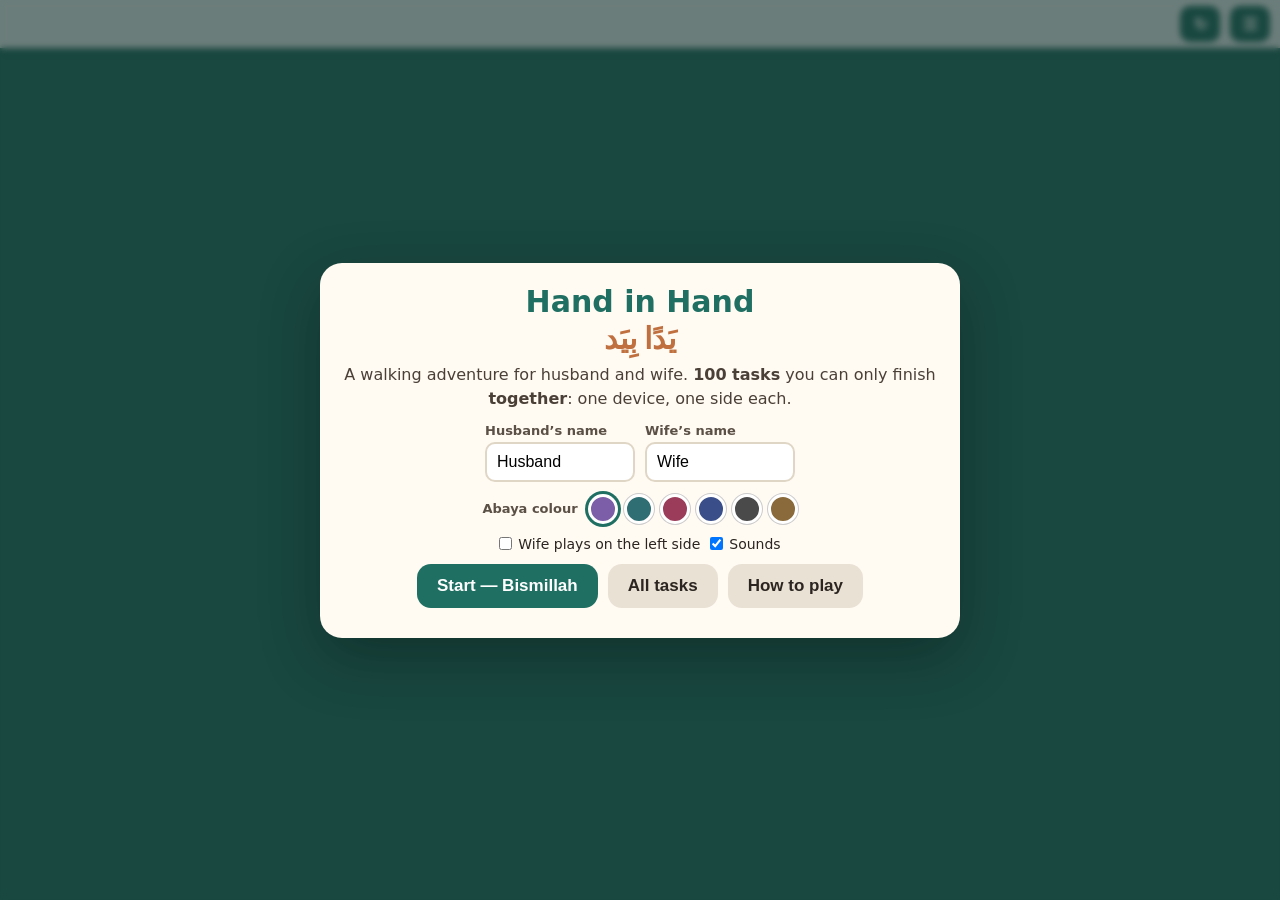
==== commit c2d4c188: "Hand in Hand 1.1: 70 harder tasks (100 in total), lookout tower instead of the eye - Part 2 adds 14 " ====
--- a/hand-in-hand/app/src/main/assets/www/index.html
+++ b/hand-in-hand/app/src/main/assets/www/index.html
@@ -4,7 +4,7 @@
 <meta charset="utf-8">
 <meta name="viewport" content="width=device-width,initial-scale=1,maximum-scale=1,user-scalable=no,viewport-fit=cover">
 <meta name="theme-color" content="#1f6f63">
-<meta name="description" content="Hand in Hand: a cooperative walking adventure for a Muslim husband and wife. 30 tasks you can only solve together, on one phone, tablet or computer.">
+<meta name="description" content="Hand in Hand: a cooperative walking adventure for a Muslim husband and wife. 100 tasks you can only solve together, on one phone, tablet or computer.">
 <title>Hand in Hand — يَدًا بِيَد</title>
 <link rel="manifest" href="manifest.webmanifest">
 <link rel="icon" href="icon-192.png">
@@ -22,6 +22,8 @@
 #codep{position:fixed;top:52px;left:50%;transform:translateX(-50%);display:none;gap:6px;align-items:center;background:#fff8e1;border:2px solid #e0a23a;border-radius:14px;padding:6px 12px;z-index:6;font-weight:800;box-shadow:0 4px 14px rgba(0,0,0,.15)}
 #codep b{font-size:24px;line-height:1;padding:2px 4px;border-radius:8px}
 #codep b.got{background:#bdeccb}
+#badge{position:fixed;top:50px;right:10px;display:none;flex-direction:column;gap:4px;z-index:6;align-items:flex-end}#badge span{background:#fff;border-radius:10px;padding:3px 10px;font-weight:800;font-size:13px;box-shadow:0 2px 8px rgba(0,0,0,.15)}#badge .t1{background:#3b82c4;color:#fff}#badge .t2{background:#c4508a;color:#fff}#badge .low{background:#ffd34d}
+.part{font-size:15px;margin:16px 0 4px;color:#c0703f;text-align:left}.part small{color:#8a7d6e}
 #msg{position:fixed;bottom:max(8px,env(safe-area-inset-bottom));left:50%;transform:translateX(-50%);max-width:min(92vw,720px);background:rgba(30,40,40,.86);color:#fff;padding:8px 14px;border-radius:12px;font-size:14px;line-height:1.35;text-align:center;z-index:6;pointer-events:none;display:none}
 #touch{position:fixed;inset:0;z-index:3;display:none}
 body.touch #touch{display:block}
@@ -73,12 +75,13 @@
 <canvas id="cv"></canvas>
 <div id="hud"><div id="hudT"></div><div id="hudN"></div><button class="hb" data-go="restart" title="Restart this task (R)">↻</button><button class="hb" data-go="pause" title="Menu (Esc)">☰</button></div>
 <div id="codep"></div>
+<div id="badge"></div>
 <div id="msg"></div>
 <div id="touch"><div class="half l"></div><div class="half r"></div><div id="sticks"></div><button class="act p1" id="a1">✋</button><button class="act p2" id="a2">✋</button></div>
 
 <div class="ov" id="title"><div class="card">
  <h1>Hand in Hand <span class="ar">يَدًا بِيَد</span></h1>
- <p>A walking adventure for husband and wife. <b>30 tasks</b> you can only finish <b>together</b>: one device, one side each.</p>
+ <p>A walking adventure for husband and wife. <b>100 tasks</b> you can only finish <b>together</b>: one device, one side each.</p>
  <div class="row">
   <label class="f">Husband’s name<input id="n1" maxlength="12"></label>
   <label class="f">Wife’s name<input id="n2" maxlength="12"></label>
@@ -94,6 +97,7 @@
   <li>Sit together. On a phone or tablet hold it sideways: the <b>left half</b> moves the husband and the <b>right half</b> moves the wife. Drag your thumb to walk, tap ✋ to act.</li>
   <li>Every task needs both of you: plates that hold doors, heavy chests you push together, lights only one of you can pass, codes one sees and the other enters.</li>
   <li>Finish a task by standing on the two glowing doorways together.</li>
+  <li><b>Part 2 (tasks 31–100)</b> asks for more: 👣 a shared step budget, “your turn / my turn” (✋ passes your turn), 🤝 walking in step (one move moves you both), 🪞 mirror steps (the wife moves the opposite way left and right), levers that open one door and close another, and the lookout tower that shows codes and the safe path.</li>
   <li>After each task, take a moment for the little “together moment” before you both tap ready.</li>
   <li>Stuck? Talk it through, then press ↻ to try the task again.</li>
  </ul>
@@ -459,6 +463,165 @@
  'Make dua together for both of your parents.',
  'Make this dua together: “Rabbana hab lana min azwajina wa dhurriyyatina qurrata a‘yun.”'
 ];
+
+/* Part 2: Deeper together — tasks 31-100 */
+CHAPTERS.push(
+{"name": "Rainy Day at Home", "ar": "يَوْمٌ مَاطِرٌ فِي الْبَيْتِ", "theme": "home", "end": {"ar": "هُوَ الَّذِي خَلَقَكُمْ مِنْ نَفْسٍ وَاحِدَةٍ وَجَعَلَ مِنْهَا زَوْجَهَا لِيَسْكُنَ إِلَيْهَا", "en": "It is He who created you from one soul, and made from it its mate so that he may find rest in her.", "ref": "Qur’an 7:189"}},
+{"name": "The Olive Grove", "ar": "بُسْتَانُ الزَّيْتُونِ", "theme": "garden", "end": {"ar": "رَبَّنَا آتِنَا فِي الدُّنْيَا حَسَنَةً وَفِي الْآخِرَةِ حَسَنَةً وَقِنَا عَذَابَ النَّارِ", "en": "Our Lord, give us good in this world and good in the Hereafter, and protect us from the punishment of the Fire.", "ref": "Qur’an 2:201"}},
+{"name": "The Spice Bazaar", "ar": "سُوقُ التَّوَابِلِ", "theme": "souq", "end": {"ar": "الدُّنْيَا مَتَاعٌ، وَخَيْرُ مَتَاعِ الدُّنْيَا الْمَرْأَةُ الصَّالِحَةُ", "en": "This world is enjoyment, and the best enjoyment of this world is a righteous wife.", "ref": "Hadith, Muslim"}},
+{"name": "The Caravan Trail", "ar": "دَرْبُ الْقَافِلَةِ", "theme": "desert", "end": {"ar": "وَتَعَاوَنُوا عَلَى الْبِرِّ وَالتَّقْوَى", "en": "And help one another in righteousness and piety.", "ref": "Qur’an 5:2"}},
+{"name": "The Starlit Wadi", "ar": "الْوَادِي تَحْتَ النُّجُومِ", "theme": "night", "end": {"ar": "أَلَا بِذِكْرِ اللهِ تَطْمَئِنُّ الْقُلُوبُ", "en": "Surely in the remembrance of Allah do hearts find rest.", "ref": "Qur’an 13:28"}},
+{"name": "The Courtyard of Patience", "ar": "صَحْنُ الصَّبْرِ", "theme": "masjid", "end": {"ar": "لَئِنْ شَكَرْتُمْ لَأَزِيدَنَّكُمْ", "en": "If you are grateful, I will surely give you more.", "ref": "Qur’an 14:7"}},
+{"name": "The Riverside", "ar": "ضِفَّةُ النَّهْرِ", "theme": "garden", "end": {"ar": "وَاعْتَصِمُوا بِحَبْلِ اللهِ جَمِيعًا وَلَا تَفَرَّقُوا", "en": "And hold firmly to the rope of Allah all together, and do not become divided.", "ref": "Qur’an 3:103"}},
+{"name": "The Old City Lanes", "ar": "أَزِقَّةُ الْمَدِينَةِ الْقَدِيمَةِ", "theme": "souq", "end": {"ar": "لَا يُؤْمِنُ أَحَدُكُمْ حَتَّى يُحِبَّ لِأَخِيهِ مَا يُحِبُّ لِنَفْسِهِ", "en": "None of you truly believes until he loves for his brother what he loves for himself.", "ref": "Hadith, al-Bukhari and Muslim"}},
+{"name": "The Dunes of Trust", "ar": "كُثْبَانُ الثِّقَةِ", "theme": "desert", "end": {"ar": "إِنَّ الرِّفْقَ لَا يَكُونُ فِي شَيْءٍ إِلَّا زَانَهُ", "en": "Gentleness is not found in anything except that it beautifies it.", "ref": "Hadith, Muslim"}},
+{"name": "Lantern Night", "ar": "لَيْلَةُ الْفَوَانِيسِ", "theme": "night", "end": {"ar": "إِنَّ اللهَ مَعَ الصَّابِرِينَ", "en": "Indeed, Allah is with the patient.", "ref": "Qur’an 2:153"}},
+{"name": "The House of Knowledge", "ar": "بَيْتُ الْعِلْمِ", "theme": "home", "end": {"ar": "وَقُلْ رَبِّ زِدْنِي عِلْمًا", "en": "And say: My Lord, increase me in knowledge.", "ref": "Qur’an 20:114"}},
+{"name": "Mirror Lake", "ar": "بُحَيْرَةُ الْمِرْآةِ", "theme": "garden", "end": {"ar": "تَبَسُّمُكَ فِي وَجْهِ أَخِيكَ لَكَ صَدَقَةٌ", "en": "Your smile in the face of your brother is charity for you.", "ref": "Hadith, at-Tirmidhi"}},
+{"name": "The Mountain Masjid", "ar": "مَسْجِدُ الْجَبَلِ", "theme": "masjid", "end": {"ar": "هُمْ وَأَزْوَاجُهُمْ فِي ظِلَالٍ عَلَى الْأَرَائِكِ مُتَّكِئُونَ", "en": "They and their spouses, in shade, reclining on adorned couches.", "ref": "Qur’an 36:56"}},
+{"name": "The Gardens of Jannah", "ar": "جَنَّاتُ النَّعِيمِ", "theme": "garden", "end": {"ar": "ادْخُلُوا الْجَنَّةَ أَنْتُمْ وَأَزْوَاجُكُمْ تُحْبَرُونَ", "en": "Enter Paradise, you and your spouses, delighted.", "ref": "Qur’an 43:70"}});
+LEVELS.push(
+{"t": "Hand Over Hand", "hint": "Each plate opens a door in your partner’s room. Take it in turns to let each other through, one door at a time.", "map": ["#####################", "#1....#.....#......E#", "#..b..A..d..C.......#", "#.....#.....#.......#", "#####################", "#.....#.....#.......#", "#.....B..a..D..c....#", "#2....#.....#......E#", "#####################"]},
+{"t": "Your Turn, My Turn", "hint": "Only one of you can move at a time. Take one step, then it is your partner’s turn. Press ✋ to give your turn away.", "map": ["#####################", "#1.......#.....~....#", "#..o..a..A..o..~..E.#", "#........#.....~....#", "#..o..a..#..o..~..E.#", "#2.......#.....~....#", "#####################"], "cfg": {"turns": true, "all": ["a"]}},
+{"t": "Three Heavy Chests", "hint": "Every plate must be covered before the door opens. Each chest needs both of you pushing together.", "map": ["######################", "#1.................#.#", "#..................#E#", "#..O.....O.....O...#.#", "#..................A.#", "#..a.....a.....a...#E#", "#2.................#.#", "######################"], "cfg": {"all": ["a"]}},
+{"t": "Walk in Step", "hint": "One move moves you both, the same way. Use the walls to line yourselves up with the doorways.", "map": ["####################", "#1....#........#..E#", "#.....#..##....#...#", "#..........##......#", "####################", "#.....2....#.......#", "#..##...#......#...#", "#.......#.........E#", "####################"], "cfg": {"linked": true}},
+{"t": "Count Every Step", "hint": "You share a small number of steps. Plan the route together before anyone moves: both doorways need a box holding their plate.", "map": ["###################", "#E..#.............#", "#...A...a.........#", "#...#....o....o...#", "#####.....1.......#", "#...#.....2.......#", "#...C...c.........#", "#E..#.............#", "###################"], "cfg": {"steps": 46}},
+{"t": "Rows of Olives", "hint": "You walk in step. Trees stop one of you while the other keeps going.", "map": ["####################", "#1.T.....T......T.E#", "#....T.......T.....#", "#..T....T..T....T..#", "####################", "#2.....T.....T....E#", "#..T.......T.....T.#", "#.....T..T....T....#", "####################"], "cfg": {"linked": true}},
+{"t": "Box in Step", "hint": "Walking in step, push the boxes into the stream to build a bridge for both of you.", "map": ["####################", "#1.......~.......E.#", "#...o....~.........#", "#........~....T....#", "####################", "#2.......~.......E.#", "#....o...~...T.....#", "#........~.........#", "####################"], "cfg": {"linked": true}},
+{"t": "Harvest Together", "hint": "Collect all the olives (drops). Only one of you moves at a time, so share the work fairly.", "map": ["####################", "#1..*....T....*...E#", "#.TTT.TT...TT.TTT..#", "#..*..T..*..T..*...#", "#.TT..TT.T.TT..TT..#", "#2.*.....*.....*..E#", "####################"], "cfg": {"turns": true}},
+{"t": "The Oil Press", "hint": "Two chests, one press. Push the chests onto both plates, then pull the lever together.", "map": ["#####################", "#1........#.........#", "#...O..a..#.........#", "#.........A.........#", "#...O..a..#.........#", "#2........#...S.S...#", "#############B#######", "#...........E..E....#", "#####################"], "cfg": {"all": ["a"], "sync": "b"}},
+{"t": "Open One, Close One", "hint": "The lever opens one door and closes another. Take turns at the lever so you can both get through.", "map": ["######################", "#1.......#.....#.....#", "#...L....B..d..C...E.#", "#........#.....#.....#", "######################", "#.....#.......#......#", "#2....A..o..c.D....E.#", "#.....#.......#......#", "######################"], "cfg": {"levers": ["ab"], "inverse": ["b"]}},
+{"t": "Watch and Walk", "hint": "Only the husband can reach the lookout tower. The wife walks the symbols in the order he can see.", "map": ["######################", "#1......h.......#....#", "#.......h...V...#..E.#", "#########.......A....#", "#.5...6.w.......#..E.#", "#2..7...w.......#....#", "#.8...9.w.......#....#", "######################"], "cfg": {"code": [6, 8, 5, 9, 7], "codeGate": "a"}},
+{"t": "Bargain in Turns", "hint": "One step each. The one on the tower must keep passing their turn with ✋ while the other walks the code.", "map": ["####################", "#1....V......#.....#", "#............#..E..#", "#..5..6..7...A.....#", "#............#..E..#", "#2...8...9...#.....#", "####################"], "cfg": {"turns": true, "code": [9, 5, 8, 7, 6], "codeGate": "a"}},
+{"t": "Spice Sacks", "hint": "Push the sacks onto the plates. Every plate opens a door on your partner’s side.", "map": ["######################", "#1.....#.......#....E#", "#..o...A...o...C.....#", "#......#....d..#.....#", "#####b##########.....#", "#2.....#.......#.....#", "#..o...B...o...D.....#", "#.....a#....c..#....E#", "######################"]},
+{"t": "Carry It Together", "hint": "Hold hands (stay close) and push the heavy chests together onto both plates.", "map": ["#####################", "#1.......#......#...#", "#........A......B.E.#", "#2..O....#..O...#...#", "#...a....#..b...#.E.#", "#........#......#...#", "#####################"], "cfg": {"tether": 2}},
+{"t": "The Merchant’s Riddle", "hint": "Lookout first: learn the code and the safe path across the cracked floor. Then the one on the tower must cross from memory!", "map": ["######################", "#1....V..#????????#..#", "#........#??+++??S#.E#", "#..5..6..A+++?+??+B..#", "#........#????+++S#.E#", "#2.7..8..#????????#..#", "######################"], "cfg": {"code": [8, 6, 5, 7], "codeGate": "a", "sync": "b"}},
+{"t": "Be My Wall", "hint": "On sand you keep sliding. To reach the second doorway, one of you must stand still so the other can stop against you.", "map": ["###################", "#1=====T==========#", "#===T=============#", "#=================#", "#===========T=====#", "#2============T===#", "######E#####E######", "###################"]},
+{"t": "Tied for the Journey", "hint": "You are holding hands the whole way, but the lights split your paths. Walk side by side and push the box onto the plate.", "map": ["######################", "#1...h....#....w.....#", "#....h..o.B....w...E.#", "#....h....#....w.....#", "#2...#..b.#....#...E.#", "#....w....#....h.....#", "######################"], "cfg": {"tether": 3}},
+{"t": "Water Rations", "hint": "Collect every water drop. One step each, and you share a small step budget.", "map": ["####################", "#1..*.....#.....*..#", "#.....##..#..##....#", "#..*..##.....##..*.#", "#.........#........#", "#2..*.....#.....*.E#", "#.........#.......E#", "####################"], "cfg": {"turns": true, "steps": 60}},
+{"t": "Sand and Stone", "hint": "Push the box onto the sand and it slides with you. Your partner must stand just past the plate to be the wall that stops it.", "map": ["#####################", "#1.....=====T===#...#", "#..o...====a====A.E.#", "#......=========#...#", "#2.....====T====#.E.#", "#####################"]},
+{"t": "Mirage Mirror", "hint": "Mirror steps: you move together, but the wife moves the opposite way left and right.", "map": ["#####################", "#1..#.....#......#.2#", "#.....#...#..#......#", "#..#......#.....#...#", "#.......#.#...#.....#", "#..E......#....E....#", "#####################"], "cfg": {"mirror": true}},
+{"t": "Lantern Bearer", "hint": "The wife carries the lantern. Stay close, hand in hand, and she will show you where the cracks are.", "map": ["######################", "#1..#....?....#...?.E#", "#...#.##.#.##.#.#.#.E#", "#2?...#...?.#...#....#", "#.#.#.#.#.###.###.#?.#", "#...#...#.....?...#..#", "######################"], "cfg": {"dark": "w", "tether": 2}},
+{"t": "Night Code", "hint": "Only the husband’s lantern lights the way. The lookout tower still shows the code to whoever stands on it.", "map": ["####################", "#1.......V....#....#", "#..5.##....6..#..E.#", "#....##.......A....#", "#..7....##..8.#..E.#", "#2.......##.9.#....#", "####################"], "cfg": {"dark": "h", "code": [7, 9, 5, 8, 6], "codeGate": "a"}},
+{"t": "Gather the Stars", "hint": "Collect every star in the dark, holding hands. The husband carries the lantern.", "map": ["####################", "#1...*..#...*....E.#", "#.##.##.#.##.###..E#", "#..*.........*.....#", "#2##.##.#.##.###...#", "#.......#..........#", "####################"], "cfg": {"dark": "h", "tether": 3}},
+{"t": "Light the Way for Me", "hint": "One of you stands on the tower to light the safe path while the other crosses. Then the one across lights it from the far tower.", "map": ["#####################", "#1.....?????+++.....#", "#..V...++?+++??..V..#", "#......?+++????...E.#", "#2.....????????...E.#", "#####################"]},
+{"t": "In Step Under the Stars", "hint": "Walking in step, in the dark. The husband’s lantern lights the way for both rooms.", "map": ["####################", "#1...#.......#....E#", "#..#...#..#....#...#", "#....#...#...#.....#", "####################", "#2.#.....#...#.....#", "#....#.#...#....#..#", "#..#.....#......#.E#", "####################"], "cfg": {"linked": true, "dark": "h"}},
+{"t": "Mirror Courtyard", "hint": "Mirror steps: when the husband goes left, the wife goes right. Push your box onto your plate to open your partner’s door. The pillar helps you get out of line.", "map": ["#####################", "#1.#......#........2#", "#.....o...#..o......#", "#.....b...#..a......#", "####A###########B####", "#.........#.........#", "#..E......#......E..#", "#####################"], "cfg": {"mirror": true}},
+{"t": "Wudu Together", "hint": "Mirror steps to the two green buttons, then press action together. Patience: the pillars are not the same on both sides.", "map": ["#####################", "#1........#........2#", "#.##..#...#..##.#...#", "#.......S.#.S.......#", "#..#..##..#...#..##.#", "#.........#.........#", "####A#########A######", "#..E......#......E..#", "#####################"], "cfg": {"mirror": true, "sync": "a"}},
+{"t": "Patient Steps", "hint": "A heavy chest, two plates and only a few steps. Think it through together first.", "map": ["#####################", "#1........#.........#", "#.........A....o....#", "#2..O.....#.........#", "#...a.....#....b....#", "#.........#.........#", "############B########", "#.....E.......E.....#", "#####################"], "cfg": {"steps": 56}},
+{"t": "Rows of Prayer", "hint": "Walking in step, push every box onto its plate to open the door.", "map": ["####################", "#1.......#.........#", "#...o..a.A..o...bBE#", "#........#.........#", "####################", "#2.......#.........#", "#....o.a.A...o..bBE#", "#........#.........#", "####################"], "cfg": {"linked": true, "all": ["a", "b"]}},
+{"t": "Side by Side", "hint": "Mirror steps and a lever that opens one door but closes another. Go slowly and talk it through.", "map": ["#####################", "#1........#........2#", "#...L.....#.........#", "#.........#.....L...#", "####A###########B####", "#.........#.........#", "#....E....#....E....#", "#####################"], "cfg": {"mirror": true, "levers": ["ab", "ba"], "inverse": ["b"]}},
+{"t": "Stepping Stones", "hint": "Each river needs one box. The box you push makes the bridge your partner needs.", "map": ["#####################", "#1..o..#~#.....#~#.E#", "#......#~#..o..#~#..#", "#..o....~.......~...#", "#......#~#..o..#~#..#", "#2.....#~#.....#~#.E#", "#####################"]},
+{"t": "The Ferry Plate", "hint": "Push the box onto its plate for the first door. Then hold the plates for each other so you both get through the second door.", "map": ["######################", "#1......#.......#...E#", "#...o...A.......B....#", "#.....a.#.......#..b.#", "#####.###########....#", "#2......#..........E.#", "#...b...#............#", "######################"]},
+{"t": "River in Step", "hint": "Walking in step, build both bridges with your boxes.", "map": ["#####################", "#1......~......o..E.#", "#...o...~...........#", "#.......~......~....#", "#####################", "#2......~...o.......#", "#....o..~......~..E.#", "#.......~......~....#", "#####################"], "cfg": {"linked": true}},
+{"t": "Catching Fish", "hint": "Collect every fish (drop) along the river. One step each, take turns kindly.", "map": ["####################", "#1.*....~~....*...E#", "#......~~..*.......#", "#..*..........~~.*.#", "#....~~..*...~~....#", "#2..~~.......~~...E#", "####################"], "cfg": {"turns": true}},
+{"t": "Two Banks, One Rope", "hint": "Holding hands across the bank, push both boxes into the river to cross together.", "map": ["####################", "#1..........~~....E#", "#...o.......~~.....#", "#2..........~~....E#", "#...o.......~~.....#", "#...........~~.....#", "####################"], "cfg": {"tether": 2}},
+{"t": "Lever Lanes", "hint": "Each lever opens one door and closes another. Work out the right order together.", "map": ["######################", "#1...L...#...L...#..E#", "#........A.......B...#", "#........#.......#...#", "####################.#", "#2...L...#.......#...#", "#........C.......D..E#", "#........#...L...#...#", "######################"], "cfg": {"levers": ["ac", "cb", "bd", "da"], "inverse": ["c", "d"]}},
+{"t": "Market Code in Turns", "hint": "Take turns. One keeps watch on the tower, the other walks the code, then swap places for the plate.", "map": ["#####################", "#1....V.....#......E#", "#...........A.......#", "#..5..6..7..#..a....#", "#...........#.......#", "#2..8...9...B......E#", "#####################"], "cfg": {"turns": true, "code": [5, 9, 6, 8, 7], "codeGate": "a"}},
+{"t": "The Lantern Seller", "hint": "Only the wife carries a lantern tonight. The levers are hard to see: guide each other.", "map": ["######################", "#1..#......#.......E.#", "#...A..L...#..L......#", "#...#......B.........#", "#.#####.########.....#", "#2.......#....C......#", "#..L.....#....#....E.#", "######################"], "cfg": {"dark": "w", "levers": ["a", "c", "b"]}},
+{"t": "Crowded Alley", "hint": "Walking in step through narrow alleys. Pull the levers as you pass.", "map": ["######################", "#1..#....L...#......E#", "#............A.......#", "#...#........#.......#", "######################", "#2..#........#.......#", "#............B......E#", "#...#....L...#.......#", "######################"], "cfg": {"linked": true, "levers": ["b", "a"]}},
+{"t": "The City Gate", "hint": "Learn the code from the tower, push both boxes onto the plates, then press the green buttons together to open the great gate.", "map": ["#######################", "#1...V....#.......#...#", "#.........A..o....B.S.#", "#..5..6...#..b....#...#", "#.........#.....o.#.S.#", "#2..7..8..#...b...##C##", "#.........#.......#E.E#", "#######################"], "cfg": {"code": [6, 8, 5, 7], "codeGate": "a", "all": ["b"], "sync": "c"}},
+{"t": "Trust Fall", "hint": "You slide on the sand until something stops you. Find a way to the lever, then slide down to the door together.", "map": ["###################", "#1===.====T=======#", "#=========.===L===#", "#===T=======.=====#", "#=====.===========#", "#2=====T==========#", "###########A#######", "#.....E.......E...#", "###################"], "cfg": {"levers": ["a"]}},
+{"t": "Sliding in Step", "hint": "Walking in step on sand. You both slide until you hit something.", "map": ["###################", "#1=====T=======T==#", "#========TT=====E=#", "#=T===============#", "###################", "#2======T=========#", "#T==========ET====#", "#==========T======#", "###################"], "cfg": {"linked": true}},
+{"t": "Dune Plates", "hint": "One of you holds the plate in the sand while the other slides through, then the one inside opens the second door.", "map": ["####################", "#1==========a#.....#", "#============A..E..#", "#===T====T===#.....#", "#============B.bE..#", "#2==========T#.....#", "####################"]},
+{"t": "Hold the Rope on Sand", "hint": "Holding hands on sliding sand. You can only slide as far as the rope lets you.", "map": ["###################", "#1======T=========#", "#=====T======T====#", "#===========T=====#", "#==T=====T========#", "#2=========T====E.#", "#==============T.E#", "###################"], "cfg": {"tether": 3}},
+{"t": "Footprints", "hint": "Few steps, lots of sand. The box slides too: your partner must be the wall that stops it on the plate. Plan every slide together.", "map": ["###################", "#1==.==#=====.====#", "#.=====A====To====#", "#===L==#==========#", "#======#=====b====#", "#2=====#==T=T=====#", "#########B#########", "#....E.......E....#", "###################"], "cfg": {"levers": ["a"], "steps": 42}},
+{"t": "Two Lanterns, One Path", "hint": "Take turns on the towers. Whoever is across lights the safe path for the other.", "map": ["######################", "#1.....#?????????#...#", "#..V...#?+++?????#.V.#", "#......+++?+++??++...#", "#2.....#?????++++#.E.#", "#......#?????????#.E.#", "######################"], "cfg": {"dark": "h"}},
+{"t": "Stars in Step", "hint": "Walking in step in the dark. Collect every star, then the doorways.", "map": ["####################", "#1..*...#....*....E#", "#..##.......##.....#", "#.....#..*.....#...#", "####################", "#2.....#...*......E#", "#..*.##.......##...#", "#.........#....*...#", "####################"], "cfg": {"linked": true, "dark": "w"}},
+{"t": "Moonlit Mirror", "hint": "Mirror steps by moonlight. Each of you pulls a lever that opens your partner’s door.", "map": ["#####################", "#1...#....#....#...2#", "#.#....#..#..#....#.#", "#...#..L..#..L..#...#", "#.#...#...#...#...#.#", "#...#.....#.....#...#", "###B#############A###", "#....E....#....E....#", "#####################"], "cfg": {"mirror": true, "dark": "w", "levers": ["a", "b"]}},
+{"t": "Night Watch", "hint": "The code is on the tower, the safe path is in the dark. One watches, one walks, then swap.", "map": ["######################", "#1...V.....#?????#...#", "#..........A+++??#.E.#", "#..5..6..7.#??+??#...#", "#..........#??++++...#", "#2...8...9.#?????#.E.#", "######################"], "cfg": {"dark": "h", "code": [9, 6, 8, 5, 7], "codeGate": "a"}},
+{"t": "Lantern Procession", "hint": "Hand in hand by lantern light. Three levers, three doors.", "map": ["#######################", "#1..#....L....#.......#", "#...A.........B......E#", "#2..#....###..#.......#", "#.L.#....#....###C#####", "#...#....#.L..#......E#", "#...#....#....#.......#", "#######################"], "cfg": {"dark": "h", "tether": 3, "levers": ["b", "a", "c"]}},
+{"t": "Bookshelves", "hint": "Push every book box onto a plate. All the plates must be covered.", "map": ["####################", "#1.......#.........#", "#..o.o.a.#.........#", "#........A.........#", "#..o...a.#.........#", "#2.......#.......E.#", "#..a.....#.......E.#", "####################"], "cfg": {"all": ["a"]}},
+{"t": "The Library Code", "hint": "Learn the code from the tower, then pull the lever to open the reading room.", "map": ["######################", "#1.....V....#.......E#", "#..5...6....A....L...#", "#...........#........#", "###.#########...######", "#2..7...8...B.......E#", "#.....9.....#........#", "######################"], "cfg": {"code": [7, 5, 9, 6, 8], "codeGate": "a", "levers": ["b"]}},
+{"t": "Quiet Reading", "hint": "Only a few steps each. Hand each other through the doors with as few moves as you can.", "map": ["#####################", "#1....#.....#......E#", "#..b..A..d..C.......#", "#.....#.....#.......#", "#####################", "#.....#.....#.......#", "#..o..B..a..D..c....#", "#2....#.....#......E#", "#####################"], "cfg": {"steps": 46}},
+{"t": "Study in Step", "hint": "Walking in step, both boxes must reach their plates.", "map": ["####################", "#1.......#.........#", "#...o....A.....a...#", "#........#.........#", "#..a.....#.....#..E#", "####################", "#2.......#.........#", "#....o...B.....b...#", "#........#.........#", "#..b.....#.....#..E#", "####################"], "cfg": {"linked": true}},
+{"t": "The Final Exam", "hint": "Everything you have learned: a code from the tower, a box for the plate, and the lever beyond.", "map": ["#######################", "#1...V....#.....#.....#", "#.........A..o..B..L..#", "#..5..6...#.....#.....#", "#.........#..b..###C###", "#2..7..8..#.....#.....#", "#.........#.....#.E.E.#", "#######################"], "cfg": {"code": [8, 5, 7, 6], "codeGate": "a", "levers": ["c"]}},
+{"t": "Reflections", "hint": "Mirror steps around the lake. Use the trees to get in line.", "map": ["#####################", "#1..T.....~.....T..2#", "#.....T...~...T.....#", "#..T......~.....T...#", "#......T..~..T......#", "#E........~......E..#", "#####################"], "cfg": {"mirror": true}},
+{"t": "Mirror Boxes", "hint": "Mirror steps. Push both boxes into the lake to make your bridges.", "map": ["#####################", "#1........#........2#", "#..o......#.....o...#", "#.........#.........#", "#~~~~~~~~~#~~~~~~~~~#", "#.........#.........#", "#....E....#....E....#", "#####################"], "cfg": {"mirror": true}},
+{"t": "Lake Plates", "hint": "Mirror steps: push your box onto your plate to open your partner’s door. The pillars help you get out of line.", "map": ["#####################", "#1........#........2#", "#..#...o..#.o..#....#", "#......b..#.a.......#", "###A###########B#####", "#.........#.........#", "#.E.......#.......E.#", "#####################"], "cfg": {"mirror": true}},
+{"t": "Lilies in the Mirror", "hint": "Collect the lilies (drops) with mirror steps.", "map": ["#####################", "#1...*....#...*....2#", "#..T...T..#..T...T..#", "#.*.......#.....*...#", "#...T..*..#..T......#", "#E........#*.......E#", "#####################"], "cfg": {"mirror": true}},
+{"t": "The Still Water", "hint": "Mirror steps. Line up one behind the other above the chest, then push it into the lake together to make a bridge.", "map": ["#####################", "#1.................2#", "#.....#.......#.....#", "#.........O.........#", "#...................#", "#~~~~~~~~~~~~~~~~~~~#", "#...................#", "#........E.E........#", "#####################"], "cfg": {"mirror": true}},
+{"t": "Climb Together", "hint": "Hand in hand up the mountain, pushing the heavy chests onto the plates.", "map": ["####################", "#1.......#.........#", "#2...O...A....O....#", "#........#.........#", "#....a...#....b....#", "#........###B#######", "#..........E.E.....#", "####################"], "cfg": {"tether": 2}},
+{"t": "Steps of the Minaret", "hint": "Walking in step with only a few steps to spare.", "map": ["###################", "#1....#.....#....E#", "#..#.....#.....#..#", "#.....#.....#.....#", "###################", "#2.#.....#.....#..#", "#.....#.....#.....#", "#..#.....#.......E#", "###################"], "cfg": {"linked": true, "steps": 26}},
+{"t": "The Call to Prayer", "hint": "Take turns: watch the code from the tower, walk it, then press the green buttons together.", "map": ["#####################", "#1....V....#.......E#", "#..........A..S.....#", "#..5..6..7.#........#", "#..........#..S.....#", "#2...8..9..#..###B###", "#..........#.......E#", "#####################"], "cfg": {"turns": true, "code": [6, 9, 5, 8, 7], "codeGate": "a", "sync": "b"}},
+{"t": "Mountain Mirror", "hint": "Mirror steps and two levers. One opens a door, one closes it again.", "map": ["#####################", "#1...L....#........2#", "#.........#.........#", "#..#...#..#..#...#..#", "#.........#....L....#", "####A###########B####", "#....E....#....E....#", "#####################"], "cfg": {"mirror": true, "levers": ["b", "a"]}},
+{"t": "Fajr Lookout", "hint": "Before dawn, light the safe path for each other from the two towers.", "map": ["#######################", "#1..V..#?????????#..V.#", "#......#+++++????#....#", "#......++??+?+++++....#", "#2.....#???+++???#..E.#", "#......#?????????#..E.#", "#######################"], "cfg": {"dark": "w"}},
+{"t": "Rivers of Jannah", "hint": "Walking in step, build bridges over both rivers.", "map": ["######################", "#1....o...~.....o..~E#", "#.........~........~.#", "#...o.....~.........~#", "######################", "#2.....o..~.......o~.#", "#.........~........~E#", "#....o....~..........#", "######################"], "cfg": {"linked": true}},
+{"t": "Gates of Jannah", "hint": "Four doors, four plates, two boxes. Every door is opened by your partner, so plan who holds what.", "map": ["######################", "#1...#....#.........E#", "#.o..A..d.C..........#", "#...b#....#..........#", "######################", "#....#....#..........#", "#.a..B.o..D..........#", "#2...#...c#.........E#", "######################"]},
+{"t": "Hand in Hand Forever", "hint": "Hold hands tightly: never more than two steps apart, even where the lights split your paths.", "map": ["#####################", "#1.....h.......w...E#", "#2..#..h..##...w...E#", "#...#.....##..#.....#", "#.....w...##..h.....#", "#####################"], "cfg": {"tether": 2}},
+{"t": "Mirror of Hearts", "hint": "Mirror steps to the two green buttons, then press action together to open both doors.", "map": ["#####################", "#1........#........2#", "#..#...#..#...#..#..#", "#....S....#.......S.#", "#.#....#..#..#....#.#", "#.........#.........#", "####C###########C####", "#....E....#....E....#", "#####################"], "cfg": {"mirror": true, "sync": "c"}},
+{"t": "Enter Together", "hint": "The last door. Everything you learned together: a code, a heavy chest, a lever and the green buttons. Bismillah!", "map": ["########################", "#1...V....#.......#....#", "#.........A.......B..L.#", "#..5..6...#...O...#....#", "#.........#...b...##D###", "#2..7..8..#.......#S..S#", "#.........#.......###C##", "###################E.E##", "########################"], "cfg": {"code": [7, 5, 8, 6], "codeGate": "a", "levers": ["d"], "sync": "c"}});
+BOND.push(
+"Tell each other one time this year when the other helped you without being asked.",
+"Take turns finishing this sentence: “I feel closest to you when…”",
+"Ask your spouse: “What is one heavy thing on your mind that I can help carry?”",
+"Walk somewhere together today, even for five minutes, without phones.",
+"Plan one small thing to save up for together.",
+"Share one thing your spouse taught you that you are grateful for.",
+"Make dua for each other by name, quietly, then tell each other what you asked for.",
+"Decide on a fair way to share one chore you both dislike.",
+"Tell your spouse something about them that makes you proud.",
+"Ask: “Is there something I do that hurts you without me knowing?” Listen without defending.",
+"Share a lesson you learned from a hard time you went through together.",
+"Choose one dhikr to say together every evening this week.",
+"Tell each other what your favourite moment of the day usually is.",
+"Thank your spouse for one thing they do for the family that often goes unseen.",
+"Agree on one gentle word or sign you can use when either of you needs a pause in an argument.",
+"Share one fear you have about the future, and let your spouse reassure you.",
+"Tell your spouse how they make hard days easier.",
+"Plan a simple gift for your spouse that costs nothing.",
+"Read one short hadith about kindness together and talk about it.",
+"Ask each other: “What would make our home feel more peaceful?”",
+"Recite Surah al-Ikhlas together, three times.",
+"Tell your spouse one thing you would like to learn from them.",
+"Share a favourite childhood memory your spouse has never heard.",
+"Promise to say one kind thing to each other before sleep tonight.",
+"Ask: “How did you feel when we met for the first time?”",
+"Choose a day this week to eat together with no screens at the table.",
+"Tell each other one thing you will try to be more patient about.",
+"Make dua together for someone you both love who is struggling.",
+"Share three things you are grateful to Allah for today, taking turns.",
+"Tell your spouse something new you noticed and admired in them while playing.",
+"Talk about one way you can support each other’s deen more this month.",
+"Ask: “What is one thing I can stop doing that would make you happier?”",
+"Share a favourite verse of the Qur’an and why it touches you.",
+"Take turns giving each other a short, sincere apology for something small.",
+"Plan a visit together to family or a friend who would love to see you.",
+"Say “I trust you” and name one reason why.",
+"Each choose one bad habit and agree to help the other drop theirs.",
+"Talk about how you can make your mornings start better together.",
+"Tell your spouse one thing you have never thanked them for.",
+"Agree on one act of charity you will give together this week.",
+"Remember a time you laughed together until it hurt, and tell the story again.",
+"Ask: “When do you feel most loved by me?” and really listen.",
+"Make dua that Allah keeps your hearts united.",
+"Share one dream for your old age together.",
+"Give each other a name or nickname of kindness for today.",
+"Say “Astaghfirullah” together ten times and ask Allah to forgive you both.",
+"Tell each other one thing you are looking forward to next month.",
+"Pick one evening to read the Qur’an together this week.",
+"Ask your spouse: “What do you need more of from me right now?”",
+"Share a quality your spouse has that you hope your children will have.",
+"Choose one book or lecture to learn from together.",
+"Tell your spouse how they have helped you grow as a person.",
+"Plan one way to make your spouse’s routine easier tomorrow.",
+"Say the dua for parents together: “Rabbir hamhuma kama rabbayani saghira.”",
+"Share what you think your biggest strength is as a couple.",
+"Smile at each other for ten seconds without speaking. Smiling is sadaqah.",
+"Tell your spouse one way they show mercy that you admire.",
+"Talk about one goal you want to reach together this year.",
+"Ask each other: “Is there anything you have been wanting to tell me?”",
+"Give each other a warm hug and say “I am grateful for you.”",
+"Plan to pray Fajr together tomorrow, in shaa Allah.",
+"Share one thing you would like your home to be known for.",
+"Tell each other something you forgive and let go of today.",
+"Make dua together for the Ummah and for peace.",
+"Talk about a time you felt Allah’s help in your marriage.",
+"Tell your spouse what Jannah means to you, and who you want there with you.",
+"Thank each other for walking all of these tasks together, and for your patience.",
+"Promise each other one thing you will keep doing for the rest of your lives.",
+"Write a short note to each other and keep it somewhere safe.",
+"Make this dua together: “Rabbana atina fid-dunya hasanah wa fil-akhirati hasanah wa qina ‘adhaban-nar.”");
 </script>
 <script>(function(){
 'use strict';
@@ -491,7 +654,7 @@
 function load(i){
   var L=LEVELS[i];
   G={lvl:i,H:L.map.length,W:L.map[0].length,map:[],boxes:[],goats:[],plates:{},gatesPresent:{},gates:{},levers:{},leverAt:{},latch:{},timers:{},
-     codeProg:0,syncT:{1:-99,2:-99},t:0,done:false,left:0,P:[],msg:'',msgT:0,lookout:false,shake:0,celebrate:0,fx:[]};
+     codeProg:0,syncT:{1:-99,2:-99},t:0,done:false,left:0,P:[],msg:'',msgT:0,lookout:false,shake:0,celebrate:0,fx:[],turn:1,stepsLeft:0};
   var li=0;
   for(var y=0;y<G.H;y++){
     var row=[];
@@ -508,7 +671,7 @@
     }
     G.map.push(row);
   }
-  G.orig=L.map.slice();
+  G.orig=L.map.slice();G.stepsLeft=(L.cfg&&L.cfg.steps)||0;
   computeGates();
   G.msg=L.hint;G.msgT=6;
   buildStatic();
@@ -580,8 +743,18 @@
 
 /* ================= actions ================= */
 function startMove(p,x,y,spd){p.fx=p.x;p.fy=p.y;p.x=x;p.y=y;p.mt=0;p.moving=true;p.spd=spd||STEP;}
-function attempt(p,d){
+function nm(id){return SV.names[id-1];}
+function doMove(p,r){
+  if(r.box){
+    var b=r.box;b.fx=b.x;b.fy=b.y;b.x=r.bx;b.y=r.by;b.mt=0;sfx('push');
+    if(r.heavy){var q=other(p);startMove(q,p.x,p.y);q.steps++;}
+  }
+  startMove(p,r.x,r.y,p.slide?SLIDE:STEP);p.steps++;
+}
+function spend(){if(cfg().steps)G.stepsLeft--;}
+function attempt(p,d,cont){
   p.face=d;
+  if(cfg().turns&&!cont&&G.turn!==p.id){if(p.bump<=0){say('It is '+nm(G.turn)+'’s turn. Take turns: one step each (✋ passes your turn).');p.bump=0.8;}return false;}
   var r=plan(p,d);
   if(!r.ok){
     if(p.bump<=0){
@@ -594,12 +767,31 @@
     }
     return false;
   }
-  if(r.box){
-    var b=r.box;b.fx=b.x;b.fy=b.y;b.x=r.bx;b.y=r.by;b.mt=0;sfx('push');
-    if(r.heavy){var q=other(p);startMove(q,p.x,p.y);q.steps++;}
-  }
-  startMove(p,r.x,r.y,p.slide?SLIDE:STEP);p.steps++;
+  doMove(p,r);
+  if(!cont){if(cfg().turns)G.turn=3-p.id;spend();}
   return true;
+}
+/* walk in step / mirror steps: one move moves both of you */
+function flip(d){return d==='L'?'R':d==='R'?'L':d;}
+function linkedStep(d){
+  var a=G.P[0],b=G.P[1],da=d,db=cfg().mirror?flip(d):d,ha=a.hold,hb=b.hold;
+  a.face=da;b.face=db;a.hold=da;b.hold=db;
+  var ra0=plan(a,da),rb0=plan(b,db),done=false;
+  if(ra0.ok&&ra0.heavy){doMove(a,ra0);done=true;}
+  else if(rb0.ok&&rb0.heavy){doMove(b,rb0);done=true;}
+  else{
+    var rb=rb0,ra=plan(a,da,rb.ok?rb.x:b.x,rb.ok?rb.y:b.y);
+    rb=plan(b,db,ra.ok?ra.x:a.x,ra.ok?ra.y:a.y);
+    if(ra.ok&&!rb.ok)ra=plan(a,da,b.x,b.y);
+    if(ra.ok&&rb.ok&&ra.x===rb.x&&ra.y===rb.y)rb={ok:false};
+    if(ra.ok&&rb.ok&&ra.x===b.x&&ra.y===b.y&&rb.x===a.x&&rb.y===a.y){ra={ok:false};rb={ok:false};}
+    if(ra.ok&&rb.ok&&ra.box&&ra.box===rb.box)rb={ok:false};
+    if(ra.ok){doMove(a,ra);done=true;}
+    if(rb.ok){doMove(b,rb);done=true;}
+  }
+  a.hold=ha;b.hold=hb;
+  if(done)spend();
+  else if(a.bump<=0){say(cfg().mirror?'Mirror steps: you move together, the wife moves the opposite way left and right.':'You walk in step: one move moves both of you. Use the walls to line up.');a.bump=0.8;}
 }
 function arrive(p){
   p.moving=false;var c=T(p.x,p.y);
@@ -607,13 +799,13 @@
     if(G.left===0)say('Everything collected, MashaAllah! Now meet at the doorways.');}
   if(c==='?'){sfx('fall');resetRoom('Crack! The ground gave way. Watch the lookout path and try again together.');return;}
   if(c>='5'&&c<='9'&&cfg().code)stepCode(+c);
-  if(c==='='&&p.slide){if(!attempt(p,p.slide))p.slide=null;return;}
-  if(c==='='){p.slide=p.face;if(!attempt(p,p.slide))p.slide=null;return;}
+  if(c==='='&&p.slide){if(!attempt(p,p.slide,true))p.slide=null;return;}
+  if(c==='='){p.slide=p.face;if(!attempt(p,p.slide,true))p.slide=null;return;}
   p.slide=null;
 }
 function stepCode(s){
   var C=cfg(),code=C.code;if(G.latch[C.codeGate])return;
-  if(!G.lookout){say('Someone must keep watch on the lookout 👀 to see the code.');return;}
+  if(!G.lookout){say('Someone must stand on the lookout tower to see the code.');return;}
   if(code[G.codeProg]===s){G.codeProg++;sfx('ok');
     if(G.codeProg===code.length){G.latch[C.codeGate]=true;sfx('open');say('The code is right, MashaAllah! A door has opened.');}
   }else{G.codeProg=0;sfx('bad');say('Not that one. The code starts again from the first symbol.');}
@@ -621,12 +813,14 @@
 function action(p){
   if(G.done)return;
   var c=T(p.x,p.y),k=p.x+','+p.y;
-  if(c==='L'&&!p.moving){var l=G.leverAt[k];G.levers[l]=!G.levers[l];sfx('lever');say(G.levers[l]?'Lever pulled. A door opened somewhere!':'Lever back. The door closed.');computeGates();return;}
+  if(c==='L'&&!p.moving){var ls=G.leverAt[k];for(var li2=0;li2<ls.length;li2++){var l=ls.charAt(li2);G.levers[l]=!G.levers[l];}sfx('lever');say(ls.length>1?'Lever pulled. Doors changed: one opened, one may have closed!':G.levers[ls]?'Lever pulled. A door opened somewhere!':'Lever back. The door closed.');computeGates();return;}
   if(c==='S'&&!p.moving){
     G.syncT[p.id]=G.t;var q=other(p);
     if(T(q.x,q.y)==='S'&&G.t-G.syncT[q.id]<SYNC_WIN){var s=cfg().sync;if(!G.latch[s]){G.latch[s]=true;sfx('open');say('Together! The door opens. Alhamdulillah.');pop(p.x,p.y,'#3cb371');pop(q.x,q.y,'#3cb371');}}
     else {sfx('tap');say(T(q.x,q.y)==='S'?'Press at the same moment! Count “1, 2, 3” together.':'Your partner needs to stand on the other green button.');}
-  }
+    return;
+  }
+  if(cfg().turns&&G.turn===p.id&&!p.moving){G.turn=3-p.id;sfx('tap');say(nm(p.id)+' waits. Now it is '+nm(G.turn)+'’s turn.');}
 }
 function knockBack(p){
   var sx=p.sx,sy=p.sy,q=other(p);
@@ -644,6 +838,7 @@
     if(pl&&pl.length){var n=0;for(var i=0;i<pl.length;i++)if(pressed(pl[i][0],pl[i][1]))n++;ok=all.indexOf(l)>=0?n===pl.length:n>0;}
     if(ok&&tm[l])G.timers[l]=G.t+tm[l];
     var open=ok||(tm[l]&&G.t<G.timers[l])||!!G.latch[l]||!!G.levers[l];
+    if((C.inverse||[]).indexOf(l)>=0)open=!open; /* reverse door: closes when its plate or lever is used */
     if(!open&&G.gates[l]){ // never close on someone
       for(var y=0;y<G.H;y++)for(var x=0;x<G.W;x++)if(G.map[y][x]===l.toUpperCase()&&(playerAt(x,y)||boxAt(x,y)))open=true;
     }
@@ -660,8 +855,9 @@
   for(i=0;i<2;i++){
     var p=G.P[i];if(p.bump>0)p.bump-=dt;
     if(p.moving){p.mt+=dt/p.spd;if(p.mt>=1){p.mt=1;arrive(p);if(G!==g0)return;}}
-    if(!p.moving&&p.hold&&!G.done&&!G.overlay)attempt(p,p.hold);
-  }
+    if(!p.moving&&p.hold&&!G.done&&!G.overlay&&!(cfg().linked||cfg().mirror))attempt(p,p.hold);
+  }
+  if((cfg().linked||cfg().mirror)&&!G.P[0].moving&&!G.P[1].moving&&!G.done&&!G.overlay){var ld=G.P[0].hold||G.P[1].hold;if(ld)linkedStep(ld);}
   for(i=0;i<G.boxes.length;i++){var b=G.boxes[i];if(b.mt<1){b.mt+=dt/STEP;if(b.mt>=1){b.mt=1;var bc=T(b.x,b.y);
     if(bc==='~'){G.map[b.y][b.x]='_';G.boxes.splice(i,1);i--;sfx('splash');pop(b.x,b.y,'#7fc8ef');}
     else if(bc==='?'){G.map[b.y][b.x]='_';G.boxes.splice(i,1);i--;}}}}
@@ -671,6 +867,7 @@
       else{var hit=playerAt(nx,g.y);if(hit)knockBack(hit);g.fx=g.x;g.fy=g.y;g.x=nx;g.mt=0;}}}
   computeGates();
   checkWin();
+  if(cfg().steps&&G.stepsLeft<=0&&!G.done&&!G.P[0].moving&&!G.P[1].moving){sfx('fall');resetRoom('Out of steps! Plan the route together first, then try again.');return;}
   for(i=G.fx.length-1;i>=0;i--){G.fx[i].t+=dt;if(G.fx[i].t>0.8)G.fx.splice(i,1);}
 }
 function checkWin(){
@@ -790,12 +987,13 @@
     else if(ch==='*'){var bob=Math.sin(tt*3+x+y)*TS*0.05;
       if(P.star==='drop'){c.fillStyle='#3aa8e0';c.beginPath();c.moveTo(cx,cy-TS*0.25+bob);c.quadraticCurveTo(cx+TS*0.22,cy+TS*0.05+bob,cx,cy+TS*0.2+bob);c.quadraticCurveTo(cx-TS*0.22,cy+TS*0.05+bob,cx,cy-TS*0.25+bob);c.fill();}
       else{c.fillStyle=P.star==='firefly'?'#fff38a':'#ffc93c';c.shadowColor='#ffe680';c.shadowBlur=P.star==='firefly'?14:6;star(c,cx,cy+bob,TS*0.24);c.shadowBlur=0;}}
-    else if(ch==='L'){var on=G.levers[G.leverAt[x+','+y]];c.fillStyle='#6b6b6b';c.fillRect(cx-TS*0.25,cy+TS*0.12,TS*0.5,TS*0.14);
+    else if(ch==='L'){var lvk=G.leverAt[x+','+y].charAt(0),on=G.levers[lvk];c.fillStyle='#6b6b6b';c.fillRect(cx-TS*0.25,cy+TS*0.12,TS*0.5,TS*0.14);
       c.strokeStyle='#444';c.lineWidth=Math.max(2,TS*0.08);c.beginPath();c.moveTo(cx,cy+TS*0.15);c.lineTo(cx+(on?1:-1)*TS*0.22,cy-TS*0.22);c.stroke();
-      c.fillStyle=on?GATE_COL[G.leverAt[x+','+y]]:'#c94040';c.beginPath();c.arc(cx+(on?1:-1)*TS*0.22,cy-TS*0.22,TS*0.1,0,7);c.fill();}
+      c.fillStyle=on?GATE_COL[lvk]:'#c94040';c.beginPath();c.arc(cx+(on?1:-1)*TS*0.22,cy-TS*0.22,TS*0.1,0,7);c.fill();}
     else if(ch==='S'){var lit=G.latch[cfg().sync]||(G.t-Math.max(G.syncT[1],G.syncT[2])<0.3);c.fillStyle='#2e7d4f';c.beginPath();c.arc(cx,cy,TS*0.38,0,7);c.fill();
       c.fillStyle=lit?'#9ff0b8':'#4cc27b';c.beginPath();c.arc(cx,cy-TS*0.04,TS*0.28,0,7);c.fill();label(c,'✋',cx,cy-TS*0.03,'#fff',0.32);}
-    else if(ch==='V'){c.fillStyle='#8a5a2b';c.fillRect(cx-TS*0.3,cy-TS*0.05,TS*0.6,TS*0.35);c.fillStyle=G.lookout?'#ffd34d':'#c99a5b';c.fillRect(cx-TS*0.36,cy-TS*0.3,TS*0.72,TS*0.25);label(c,'👁',cx,cy-TS*0.17,'#000',0.26);}
+    else if(ch==='V'){c.fillStyle='#8a5a2b';c.fillRect(cx-TS*0.3,cy-TS*0.05,TS*0.6,TS*0.35);c.fillStyle=G.lookout?'#ffd34d':'#c99a5b';c.fillRect(cx-TS*0.36,cy-TS*0.3,TS*0.72,TS*0.25);c.fillStyle=G.lookout?'#ffd34d':'#e7d3a8';c.fillRect(cx-TS*0.1,cy-TS*0.42,TS*0.2,TS*0.14);c.beginPath();c.arc(cx,cy-TS*0.42,TS*0.1,Math.PI,0);c.fill();
+      c.fillStyle='#3a8a6a';c.beginPath();c.arc(cx+TS*0.02,cy-TS*0.6,TS*0.07,0,7);c.fill();c.fillStyle=G.lookout?'#ffd34d':'#e7d3a8';c.beginPath();c.arc(cx+TS*0.055,cy-TS*0.61,TS*0.06,0,7);c.fill();}
     else if(ch>='5'&&ch<='9'){var done=cfg().code&&G.latch[cfg().codeGate];c.fillStyle=done?'rgba(60,180,110,.4)':'rgba(255,255,255,.55)';c.beginPath();c.arc(cx,cy,TS*0.4,0,7);c.fill();
       c.strokeStyle='rgba(0,0,0,.2)';c.lineWidth=1;c.stroke();label(c,SYM[ch],cx,cy+TS*0.02,'#000',0.46);}
     else if(ch==='E'){var gl=0.5+0.3*Math.sin(tt*3);c.fillStyle='rgba(255,214,90,'+gl*0.55+')';c.beginPath();c.arc(cx,cy,TS*0.45,0,7);c.fill();
@@ -818,6 +1016,7 @@
   G.goats.forEach(function(g){var e=ease(g.mt),X=lerp(g.fx,g.x,e)*TS+TS/2,Y=lerp(g.fy,g.y,e)*TS+TS/2;c.save();c.translate(X,Y);if(g.dx<0)c.scale(-1,1);label(c,'🐐',0,0,'#000',0.8);c.restore();});
   // players (draw lower one last)
   var order=G.P.slice().sort(function(a,b){return a.y-b.y;});
+  if(cfg().turns){var tp=G.P[G.turn-1],tq=pos(tp);c.strokeStyle=tp.id===1?'#3b82c4':'#c4508a';c.lineWidth=3;c.globalAlpha=0.6+0.3*Math.sin(tt*6);c.beginPath();c.ellipse(tq[0],tq[1]+TS*0.42,TS*0.45,TS*0.16,0,0,7);c.stroke();c.globalAlpha=1;}
   order.forEach(function(p){var q=pos(p);person(c,q[0],q[1],p);});
   // effects
   G.fx.forEach(function(f){var r=TS*(0.2+f.t),a=1-f.t/0.8;c.strokeStyle=f.col;c.globalAlpha=a;c.lineWidth=3;c.beginPath();c.arc(f.x*TS+TS/2,f.y*TS+TS/2,r,0,7);c.stroke();c.globalAlpha=1;});
@@ -835,6 +1034,8 @@
   var cp=document.getElementById('codep');
   if(cfg().code&&G.lookout&&!G.latch[cfg().codeGate]){cp.style.display='flex';cp.innerHTML='<span>Code:</span>'+cfg().code.map(function(s,i){return '<b class="'+(i<G.codeProg?'got':'')+'">'+SYM[s]+'</b>';}).join('');}
   else cp.style.display='none';
+  var bd='';if(cfg().turns)bd+='<span class="t'+G.turn+'">'+nm(G.turn)+'’s turn</span>';if(cfg().steps)bd+='<span class="st'+(G.stepsLeft<=5?' low':'')+'">👣 '+G.stepsLeft+' steps left</span>';if(cfg().linked)bd+='<span>🤝 walk in step</span>';if(cfg().mirror)bd+='<span>🪞 mirror steps</span>';
+  var be=document.getElementById('badge');if(be.getAttribute('data-v')!==bd){be.innerHTML=bd;be.setAttribute('data-v',bd);be.style.display=bd?'flex':'none';}
   var m=document.getElementById('msg');if(G.msgT>0&&G.msg){m.textContent=G.msg;m.style.opacity=Math.min(1,G.msgT*2);m.style.display='block';}else m.style.display='none';
 }
 var darkC=null;function getDark(){var w=G.W*TS,h=G.H*TS;if(!darkC||darkC.width!==w||darkC.height!==h){darkC=document.createElement('canvas');darkC.width=w;darkC.height=h;}return darkC;}
@@ -897,7 +1098,7 @@
 }
 function chReadyUI(){[1,2].forEach(function(k){var b=$('c'+k);b.classList.toggle('on',ready[k]);b.textContent=(ready[k]?'✓ ':'')+SV.names[k-1];});}
 function renderSelect(){
-  var h='';CHAPTERS.forEach(function(ch,ci){h+='<div class="chap"><h3>'+ch.name+' <span class="ar">'+ch.ar+'</span></h3><div class="tasks">';
+  var h='';CHAPTERS.forEach(function(ch,ci){if(ci===0)h+='<h2 class="part">Part 1 · First steps together</h2>';if(ci===6)h+='<h2 class="part">Part 2 · Deeper together <small>(harder)</small></h2>';h+='<div class="chap"><h3>'+ch.name+' <span class="ar">'+ch.ar+'</span></h3><div class="tasks">';
     for(var j=0;j<5;j++){var i=ci*5+j,lock=i>SV.unlocked,d=SV.done[i];h+='<button class="tk'+(d?' done':'')+'" data-lv="'+i+'"'+(lock?' disabled':'')+'><b>'+(i+1)+'</b><span>'+(lock?'🔒':LEVELS[i].t)+'</span></button>';}
     h+='</div></div>';});
   $('selList').innerHTML=h;
@@ -1005,7 +1206,10 @@
 if('serviceWorker' in navigator&&location.protocol==='https:'){navigator.serviceWorker.register('sw.js').catch(function(){});}
 
 /* hooks for automated testing */
-window.HIH={get G(){return G;},load:load,update:update,action:function(id){action(G.P[id-1]);},hold:function(id,d){held[id]=d?[d]:[];setHold(id);},
+window.HIH={snap:function(){return {map:G.map.map(function(r){return r.join('');}),P:G.P.map(function(p){return [p.x,p.y,p.face];}),boxes:G.boxes.map(function(b){return [b.x,b.y,b.heavy];}),levers:Object.assign({},G.levers),latch:Object.assign({},G.latch),codeProg:G.codeProg,left:G.left,turn:G.turn,stepsLeft:G.stepsLeft,gates:Object.assign({},G.gates)};},
+  restore:function(s){G.map=s.map.map(function(r){return r.split('');});s.P.forEach(function(q,i){var p=G.P[i];p.x=p.fx=q[0];p.y=p.fy=q[1];p.face=q[2];p.mt=1;p.moving=false;p.slide=null;p.hold=null;p.bump=0;});
+    G.boxes=s.boxes.map(function(b){return {x:b[0],y:b[1],heavy:b[2],fx:b[0],fy:b[1],mt:1};});G.levers=Object.assign({},s.levers);G.latch=Object.assign({},s.latch);G.codeProg=s.codeProg;G.left=s.left;G.turn=s.turn;G.stepsLeft=s.stepsLeft;G.gates=Object.assign({},s.gates);G.done=false;G.overlay=false;held={1:[],2:[]};},
+  get G(){return G;},load:load,update:update,action:function(id){action(G.P[id-1]);},hold:function(id,d){held[id]=d?[d]:[];setHold(id);},
   peek:peek,plan:plan,T:T,set manual(v){manual=v;},get overlay(){return overlay;},show:show,setReady:setReady,LEVELS:LEVELS,boxAt:boxAt};
 })();
 </script>
